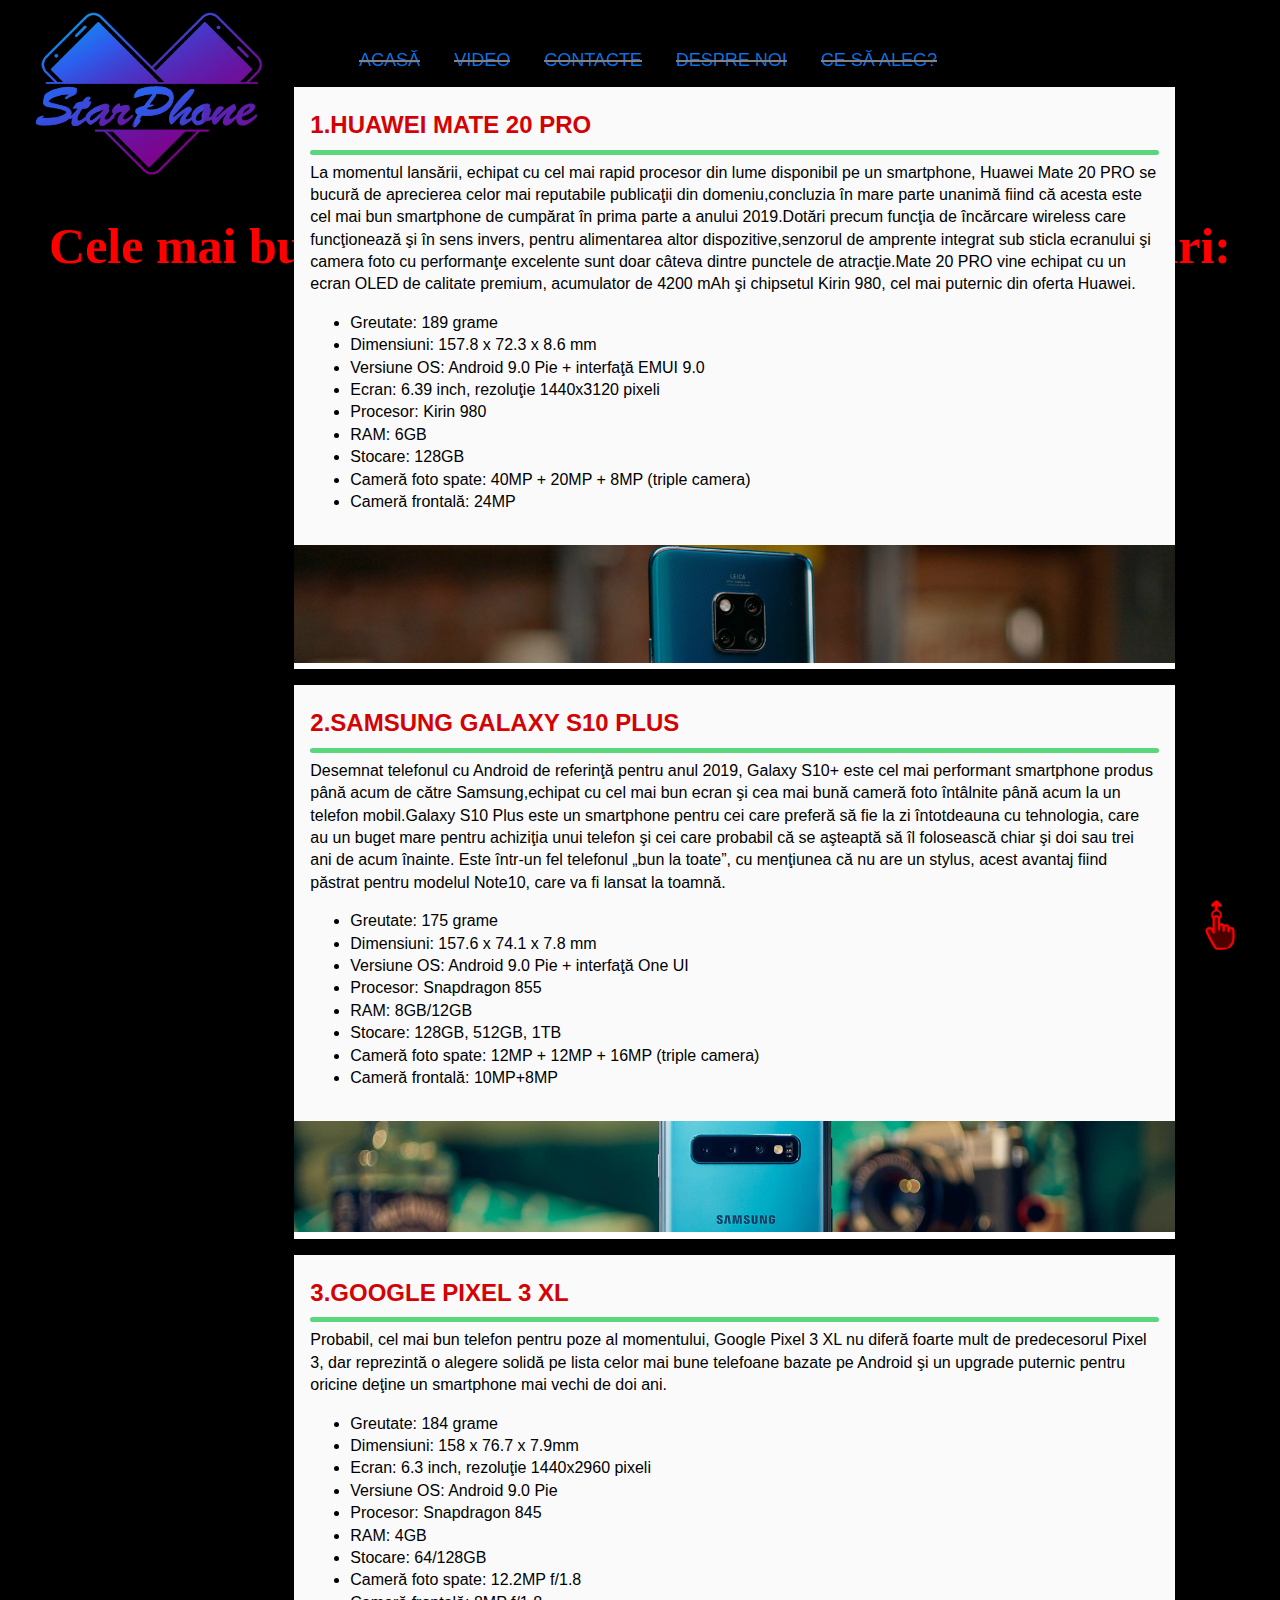
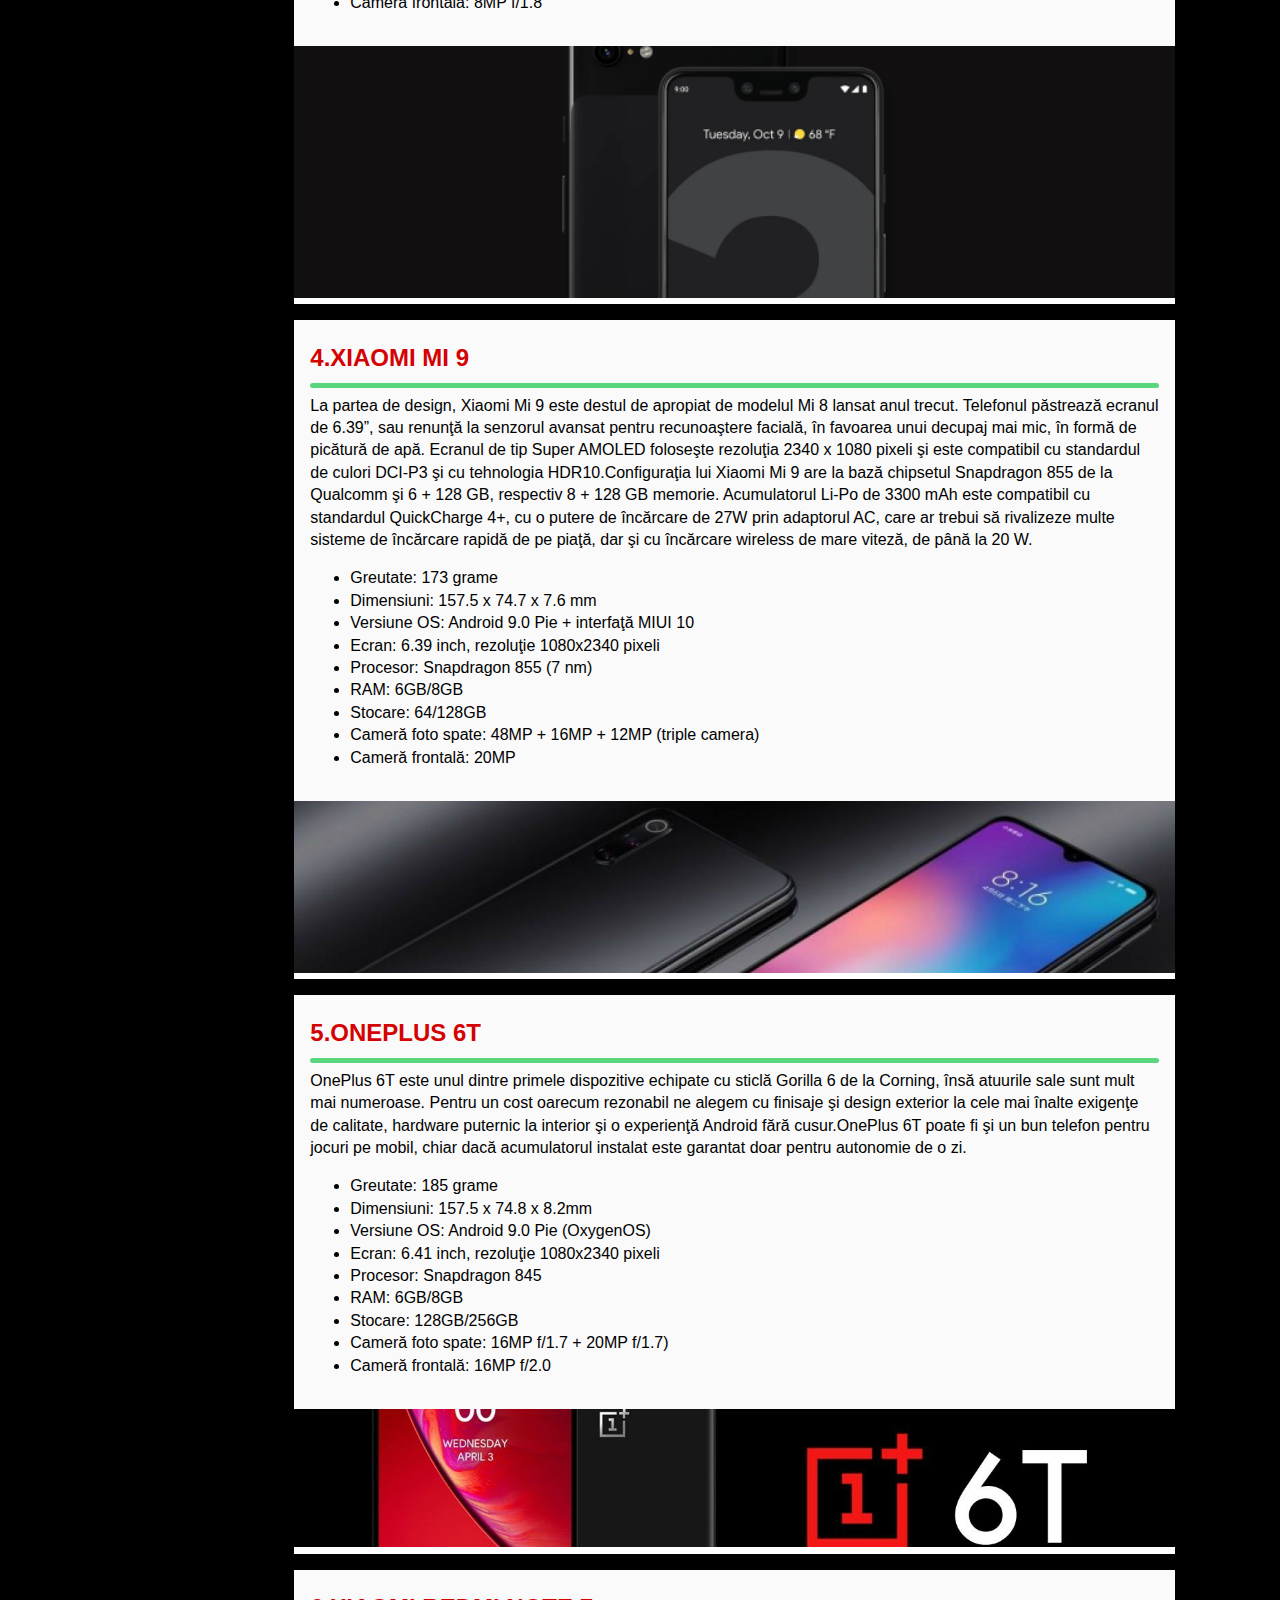
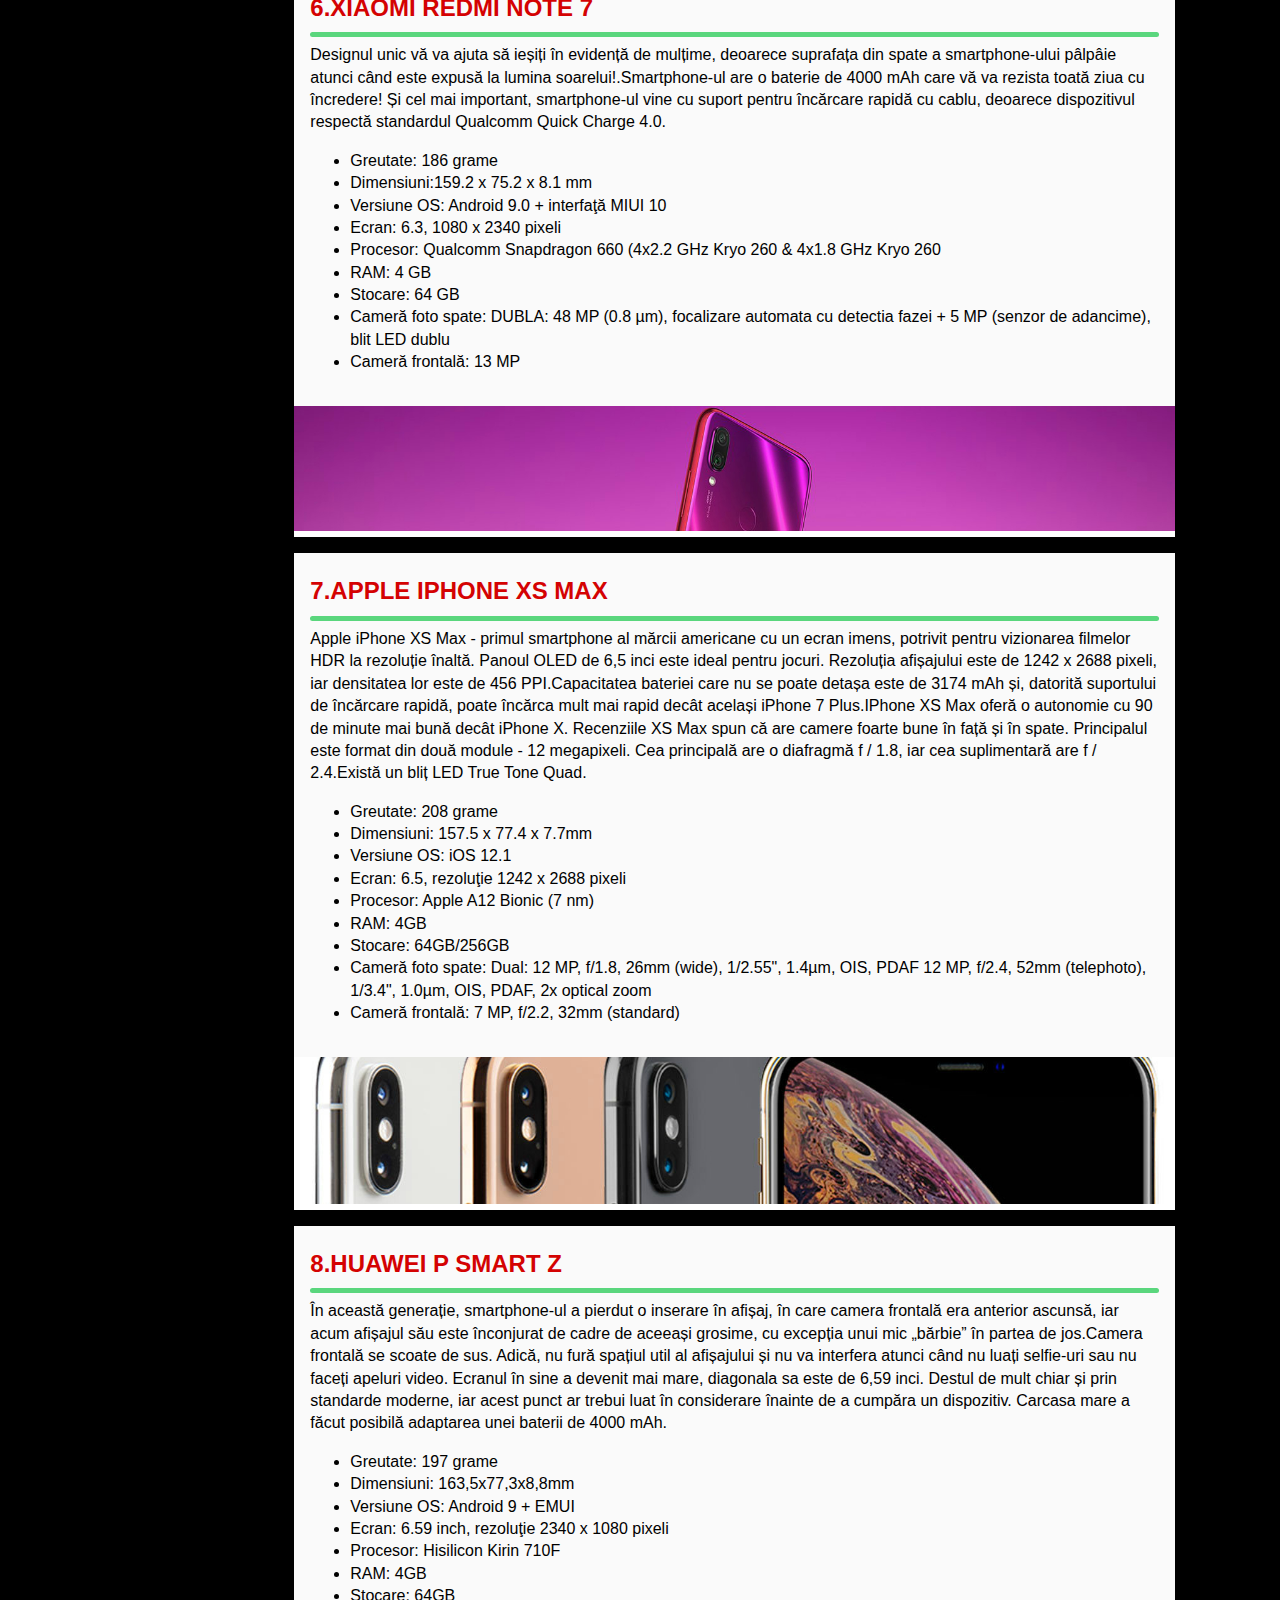
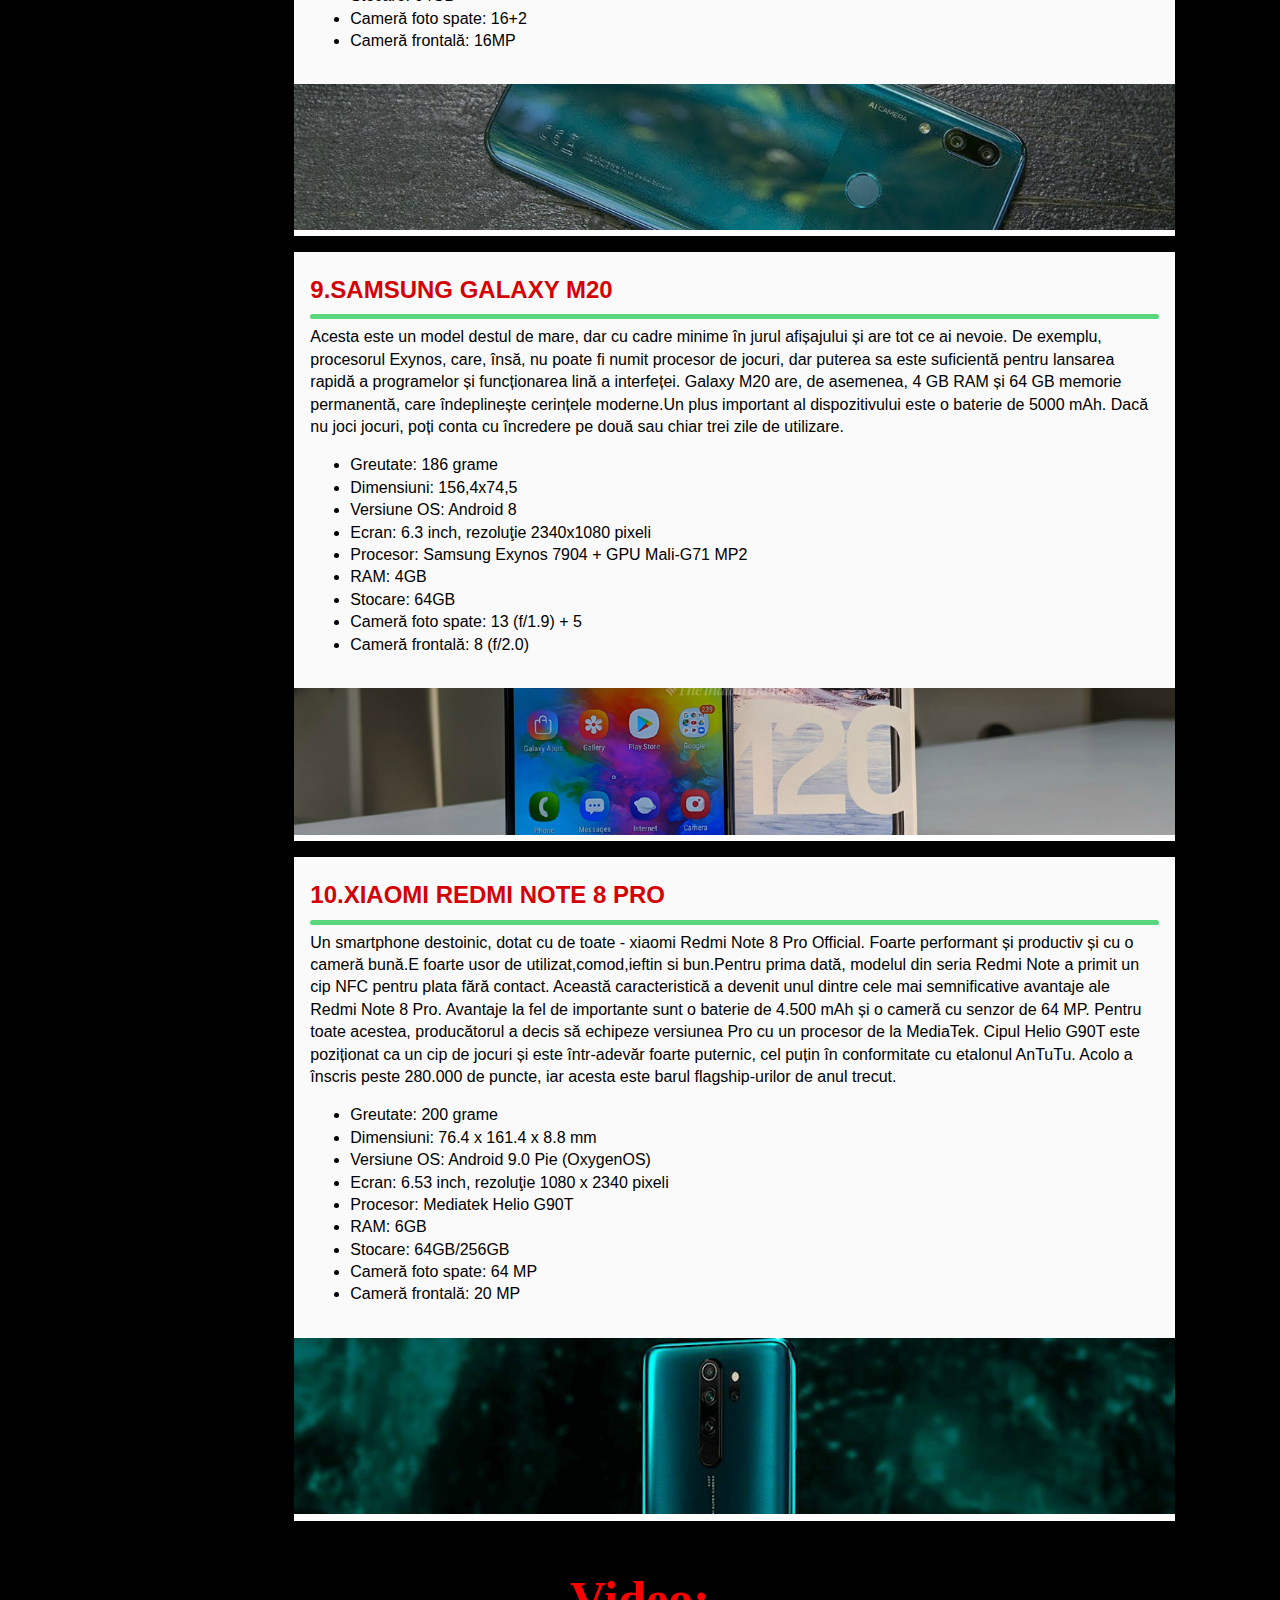
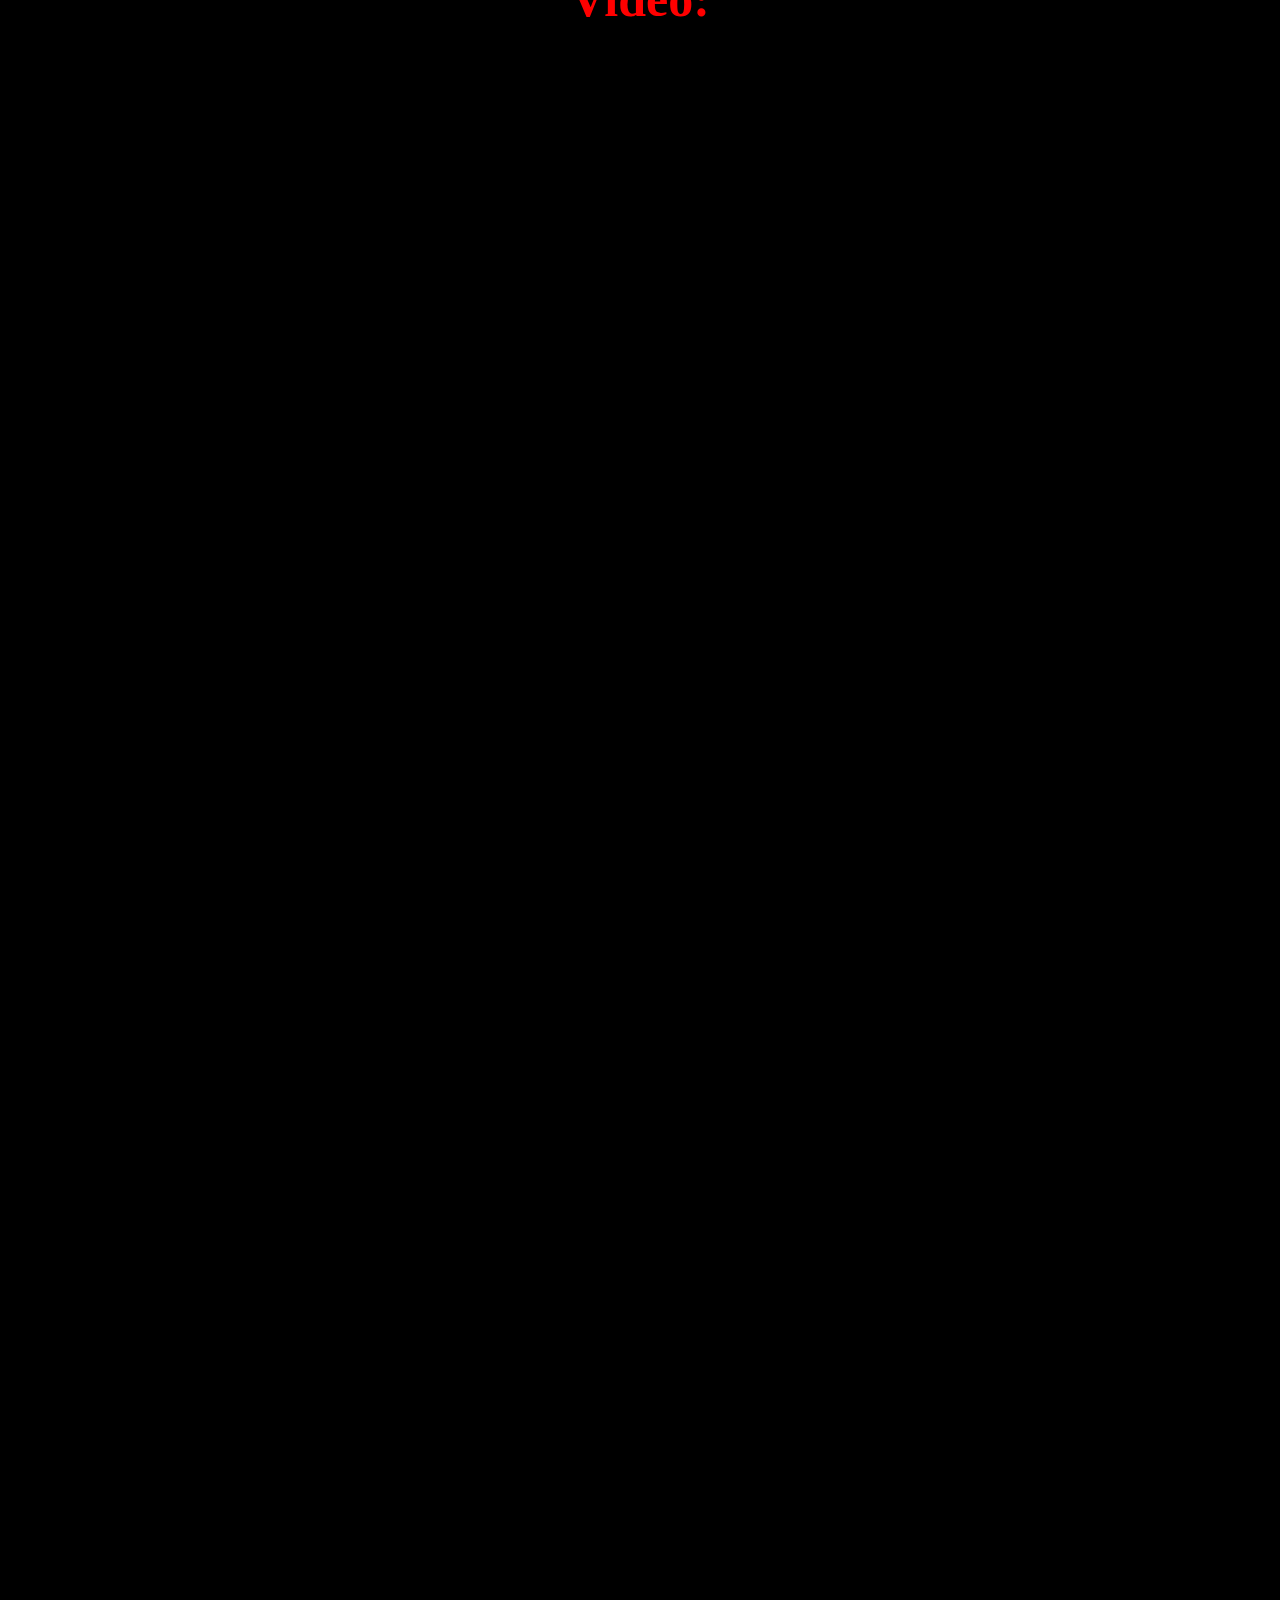
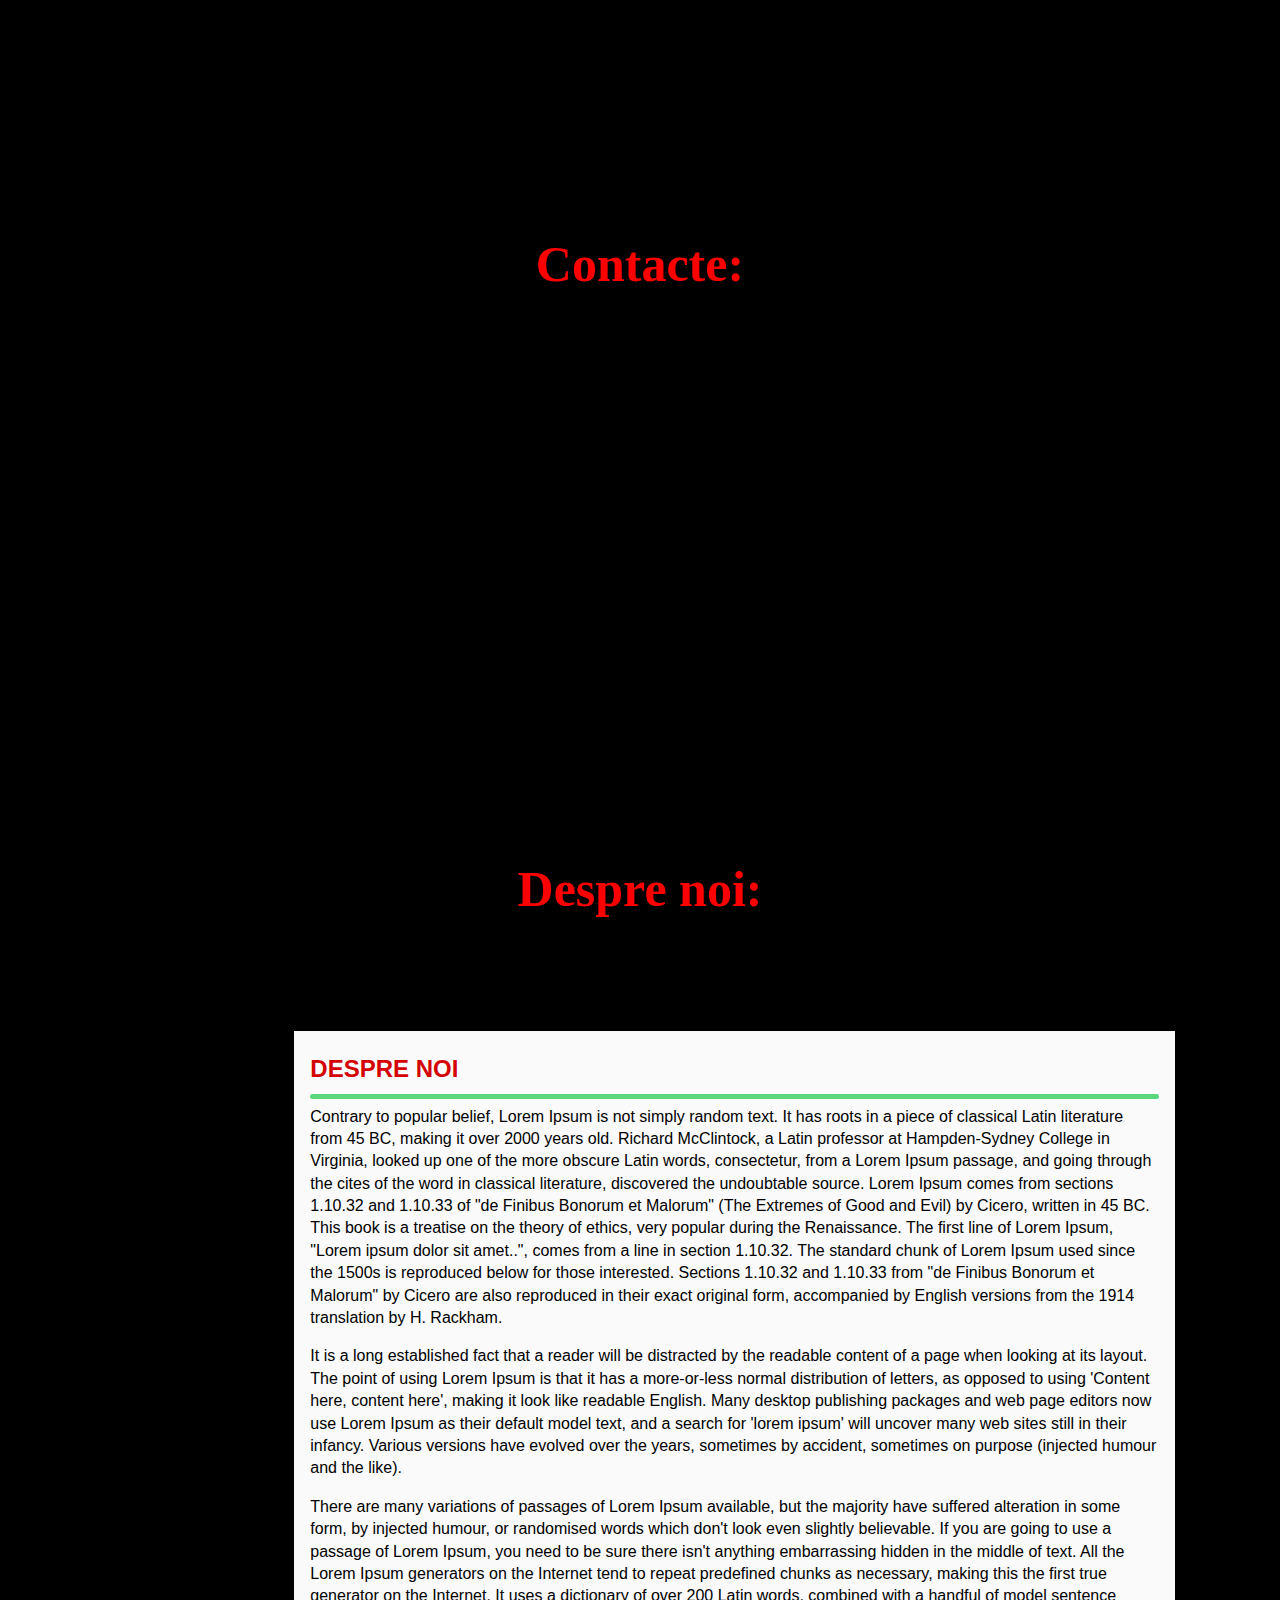
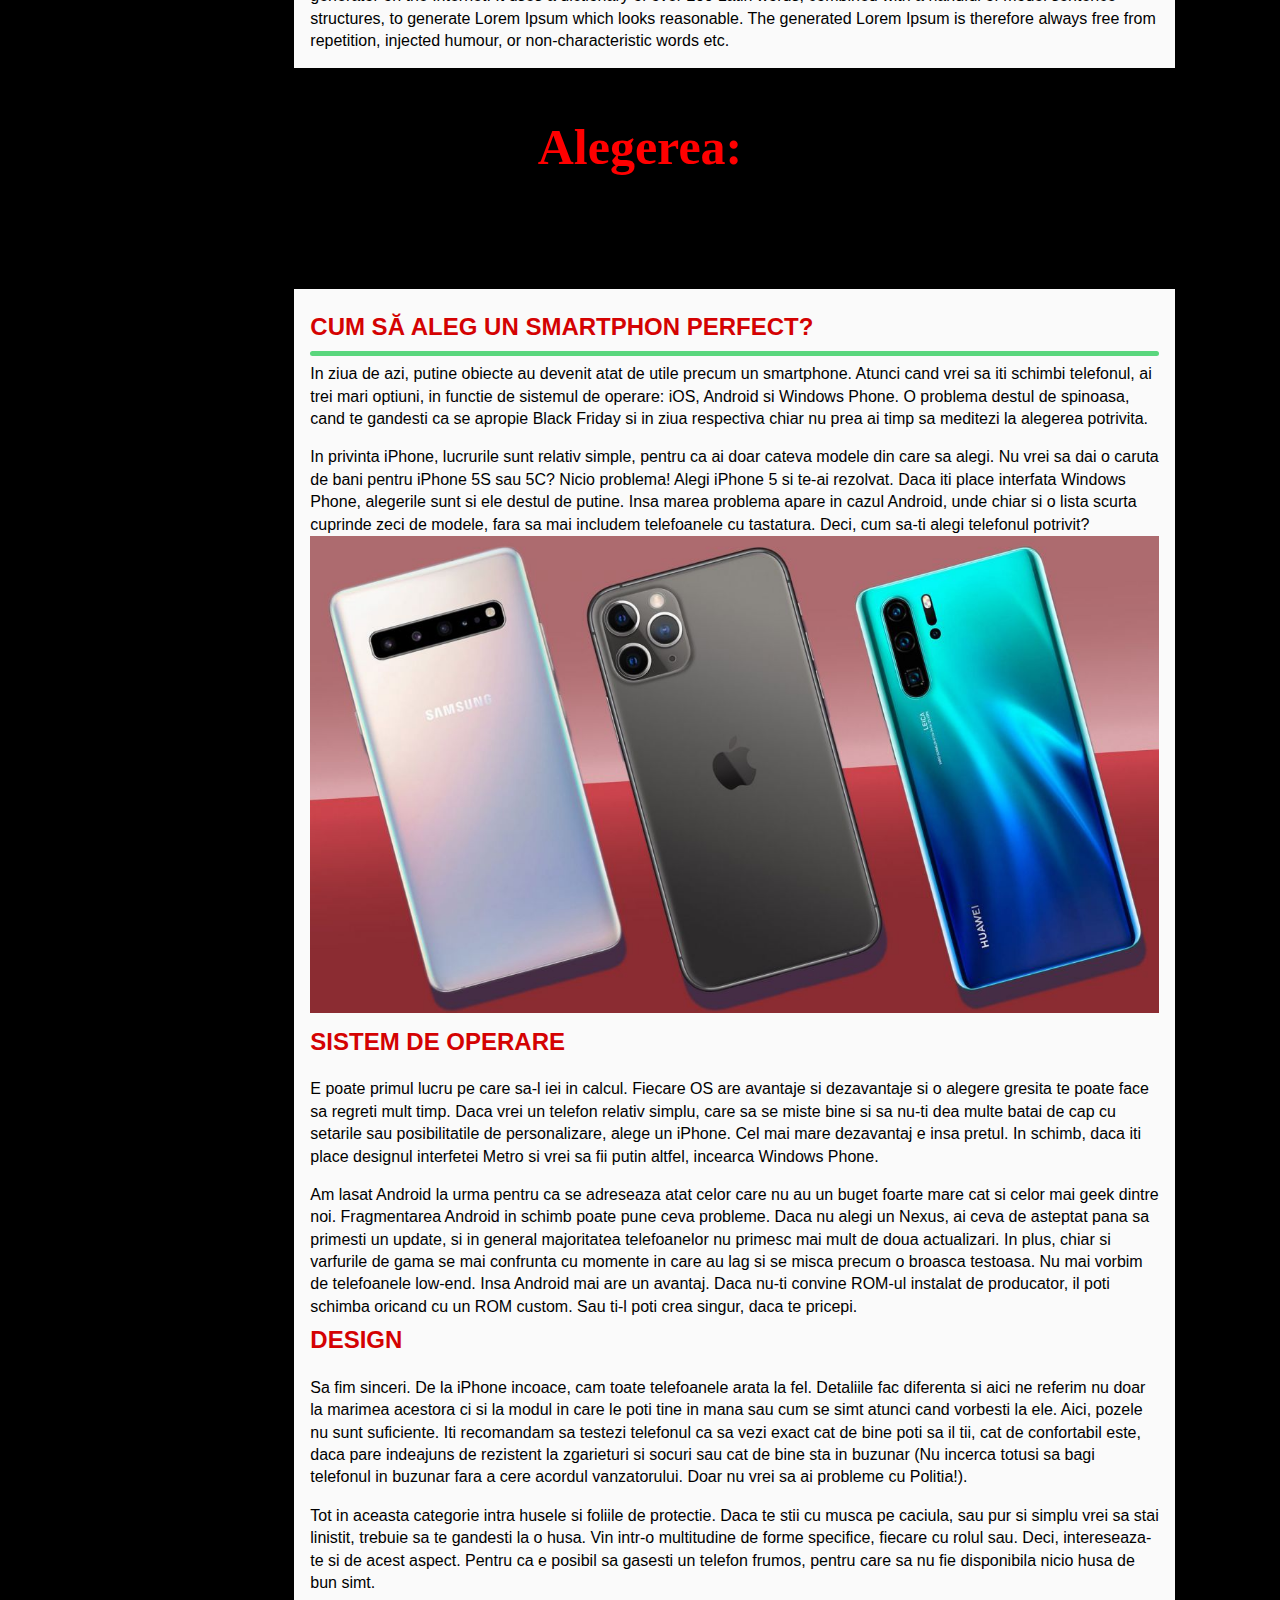
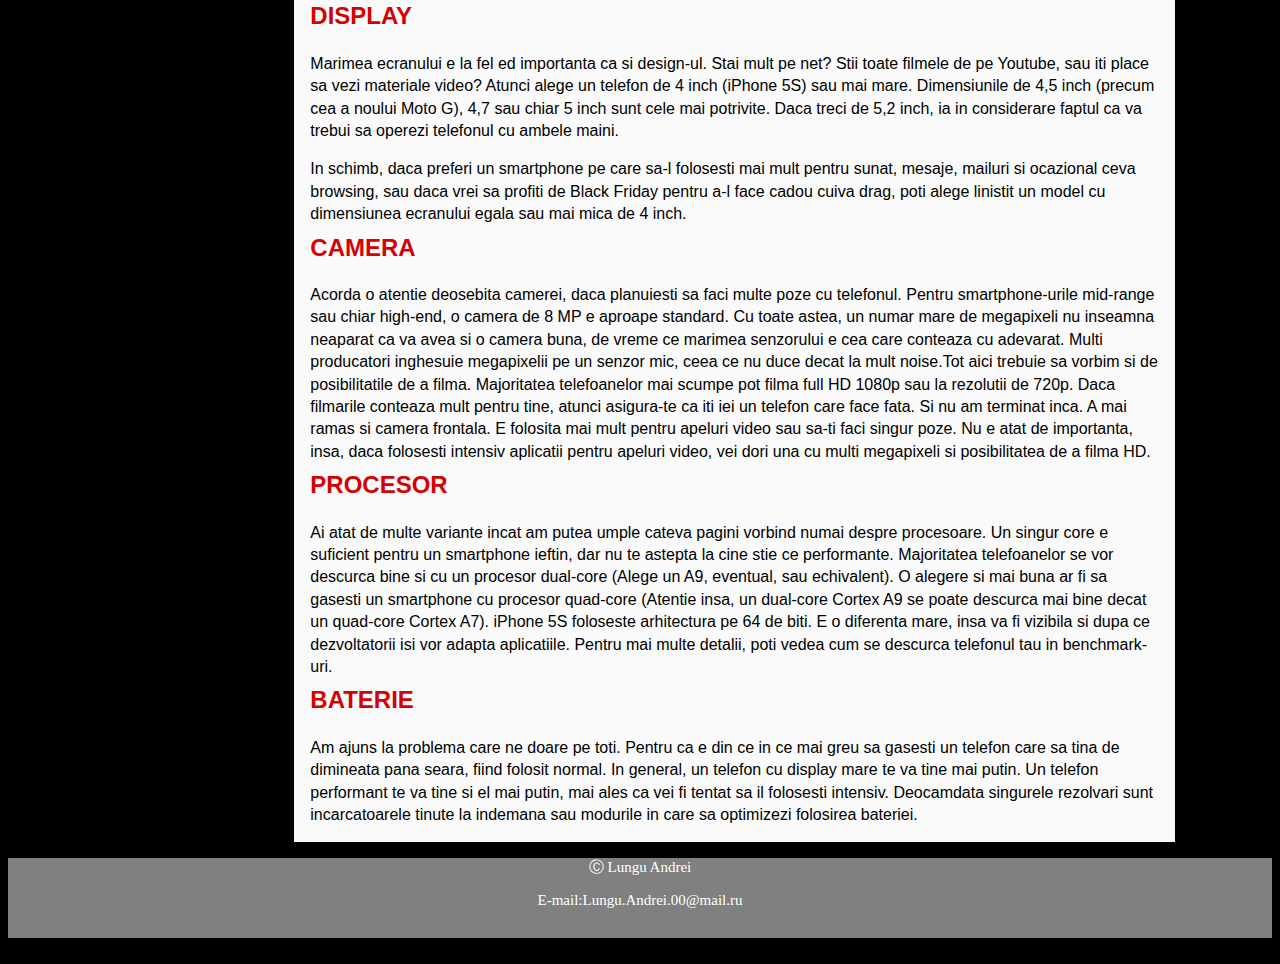
==== WEB Phone (Landing)/Acasă.html @ eebf7857 "Landing" ====
<!doctype html>
<html lang="ro">

<head>
    <meta charset="utf-8">
    <title> StarPhone </title>
    <link rel="shortcut icon" type="IMG/jpg" href="IMG/icon.jpg">
    <link rel="stylesheet" href="Css/main.css">
    <link rel="stylesheet" href="Css/media.css">
    <link rel="stylesheet" href="Css/menu.css">
</head>

<body>

    <div class="btn_up"></div>

    <nav class="menu">
        <ul>
            <li><a href="#Acasă">Acasă</a></li>
            <li><a href="#Video">Video</a></li>
            <li><a href="#Contact">Contacte</a></li>
            <li><a href="#Despre noi">Despre noi</a></li>
            <li><a href="#Alegerea">Ce să aleg?</a></li>
        </ul>
      </nav>

    <header>
        <img src="IMG/logo.png">
        <h1>Cele mai bune telefoane în 2k20 - Top 10 Recomandari:</h1>
    </header>

    <aside>
        <div id='gcw_mainFlPKnCG4I' class='gcw_mainFlPKnCG4I'></div>
    </aside>

    <section id="Acasă">

        <div class="blog-card">
            <div class="meta">
                <img class="photo" src="IMG/p20.jpg">
            </div>

            <div class="description">
                <h2>1.Huawei Mate 20 PRO</h2>
                <p>La momentul lansării, echipat cu cel mai rapid procesor din lume disponibil pe un smartphone, Huawei Mate 20 PRO se bucură de aprecierea celor mai reputabile publicaţii din domeniu,concluzia în mare parte unanimă fiind că acesta este cel mai bun smartphone de cumpărat în prima parte a anului 2019.Dotări precum funcţia de încărcare wireless care funcţionează şi în sens invers, pentru alimentarea altor dispozitive,senzorul de amprente integrat sub sticla ecranului şi camera foto cu performanţe excelente sunt doar câteva dintre punctele de atracţie.Mate 20 PRO vine echipat cu un ecran OLED de calitate premium, acumulator de 4200 mAh şi chipsetul Kirin 980, cel mai puternic din oferta Huawei.</p>
                <ul>
                    <li>Greutate: 189 grame</li>
                    <li>Dimensiuni: 157.8 x 72.3 x 8.6 mm</li>
                    <li>Versiune OS: Android 9.0 Pie + interfaţă EMUI 9.0</li>
                    <li>Ecran: 6.39 inch, rezoluţie 1440x3120 pixeli</li>
                    <li>Procesor: Kirin 980 </li>
                    <li>RAM: 6GB</li>
                    <li>Stocare: 128GB</li>
                    <li>Cameră foto spate: 40MP + 20MP + 8MP (triple camera)</li>
                    <li>Cameră frontală: 24MP</li>
                </ul>
            </div>
        </div>

        <div class="blog-card">
            <div class="meta">
                <img class="photo" src="IMG/s10+.jpg">
            </div>
            <div class="description">
                <h2>2.Samsung Galaxy S10 Plus</h2>
                <p>Desemnat telefonul cu Android de referinţă pentru anul 2019, Galaxy S10+ este cel mai performant smartphone produs până acum de către Samsung,echipat cu cel mai bun ecran şi cea mai bună cameră foto întâlnite până acum la un telefon mobil.Galaxy S10 Plus este un smartphone pentru cei care preferă să fie la zi întotdeauna cu tehnologia, care au un buget mare pentru achiziţia unui telefon şi cei care probabil că se aşteaptă să îl folosească chiar şi doi sau trei ani de acum înainte. Este într-un fel telefonul „bun la toate”, cu menţiunea că nu are un stylus, acest avantaj fiind păstrat pentru modelul Note10, care va fi lansat la toamnă.</p>
                <ul>
                    <li>Greutate: 175 grame</li>
                    <li>Dimensiuni: 157.6 x 74.1 x 7.8 mm</li>
                    <li>Versiune OS: Android 9.0 Pie + interfaţă One UI</li>
                    <li>Procesor: Snapdragon 855</li>
                    <li>RAM: 8GB/12GB </li>
                    <li>Stocare: 128GB, 512GB, 1TB</li>
                    <li>Cameră foto spate: 12MP + 12MP + 16MP (triple camera)</li>
                    <li>Cameră frontală: 10MP+8MP </li>
                </ul>
            </div>
        </div>
        <div class="blog-card">
            <div class="meta">
                <img class="photo" src="IMG/3xl.jpg">
            </div>
            <div class="description">
                <h2>3.GOOGLE PIXEL 3 XL</h2>
                <p>Probabil, cel mai bun telefon pentru poze al momentului, Google Pixel 3 XL nu diferă foarte mult de predecesorul Pixel 3, dar reprezintă o alegere solidă pe lista celor mai bune telefoane bazate pe Android şi un upgrade puternic pentru oricine deţine un smartphone mai vechi de doi ani.</p>
                <ul>
                    <li>Greutate: 184 grame</li>
                    <li>Dimensiuni: 158 x 76.7 x 7.9mm</li>
                    <li>Ecran: 6.3 inch, rezoluţie 1440x2960 pixeli</li>
                    <li>Versiune OS: Android 9.0 Pie</li>
                    <li>Procesor: Snapdragon 845</li>
                    <li>RAM: 4GB</li>
                    <li>Stocare: 64/128GB</li>
                    <li>Cameră foto spate: 12.2MP f/1.8</li>
                    <li>Cameră frontală: 8MP f/1.8</li>
                </ul>
            </div>
        </div>
        <div class="blog-card">
            <div class="meta">
                <img class="photo" src="IMG/mi 9.jpg">
            </div>
            <div class="description">
                <h2>4.Xiaomi Mi 9</h2>
                <p>La partea de design, Xiaomi Mi 9 este destul de apropiat de modelul Mi 8 lansat anul trecut. Telefonul păstrează ecranul de 6.39”, sau renunţă la senzorul avansat pentru recunoaştere facială, în favoarea unui decupaj mai mic, în formă de picătură de apă. Ecranul de tip Super AMOLED foloseşte rezoluţia 2340 x 1080 pixeli şi este compatibil cu standardul de culori DCI-P3 şi cu tehnologia HDR10.Configuraţia lui Xiaomi Mi 9 are la bază chipsetul Snapdragon 855 de la Qualcomm şi 6 + 128 GB, respectiv 8 + 128 GB memorie. Acumulatorul Li-Po de 3300 mAh este compatibil cu standardul QuickCharge 4+, cu o putere de încărcare de 27W prin adaptorul AC, care ar trebui să rivalizeze multe sisteme de încărcare rapidă de pe piaţă, dar şi cu încărcare wireless de mare viteză, de până la 20 W.</p>
                <ul>
                    <li>Greutate: 173 grame</li>
                    <li>Dimensiuni: 157.5 x 74.7 x 7.6 mm</li>
                    <li>Versiune OS: Android 9.0 Pie + interfaţă MIUI 10</li>
                    <li>Ecran: 6.39 inch, rezoluţie 1080x2340 pixeli</li>
                    <li>Procesor: Snapdragon 855 (7 nm)</li>
                    <li>RAM: 6GB/8GB</li>
                    <li>Stocare: 64/128GB</li>
                    <li>Cameră foto spate: 48MP + 16MP + 12MP (triple camera)</li>
                    <li>Cameră frontală: 20MP</li>
                </ul>
            </div>
        </div>
        <div class="blog-card">
            <div class="meta">
                <img class="photo" src="IMG/6T.jpg">
            </div>
            <div class="description">
                <h2>5.OnePlus 6T</h2>
                <p>OnePlus 6T este unul dintre primele dispozitive echipate cu sticlă Gorilla 6 de la Corning, însă atuurile sale sunt mult mai numeroase. Pentru un cost oarecum rezonabil ne alegem cu finisaje şi design exterior la cele mai înalte exigenţe de calitate, hardware puternic la interior şi o experienţă Android fără cusur.OnePlus 6T poate fi şi un bun telefon pentru jocuri pe mobil, chiar dacă acumulatorul instalat este garantat doar pentru autonomie de o zi.</p>
                <ul>
                    <li>Greutate: 185 grame</li>
                    <li>Dimensiuni: 157.5 x 74.8 x 8.2mm</li>
                    <li>Versiune OS: Android 9.0 Pie (OxygenOS)</li>
                    <li>Ecran: 6.41 inch, rezoluţie 1080x2340 pixeli</li>
                    <li>Procesor: Snapdragon 845</li>
                    <li>RAM: 6GB/8GB</li>
                    <li>Stocare: 128GB/256GB</li>
                    <li>Cameră foto spate: 16MP f/1.7 + 20MP f/1.7)</li>
                    <li>Cameră frontală: 16MP f/2.0</li>
                </ul>
            </div>
        </div>
        <div class="blog-card">
            <div class="meta">
                <img class="photo" src="IMG/note 7.jpg">
            </div>
            <div class="description">
                <h2>6.Xiaomi Redmi Note 7</h2>
                <p>Designul unic vă va ajuta să ieșiți în evidență de mulțime, deoarece suprafața din spate a smartphone-ului pâlpâie atunci când este expusă la lumina soarelui!.Smartphone-ul are o baterie de 4000 mAh care vă va rezista toată ziua cu încredere! Și cel mai important, smartphone-ul vine cu suport pentru încărcare rapidă cu cablu, deoarece dispozitivul respectă standardul Qualcomm Quick Charge 4.0.</p>
                <ul>
                    <li>Greutate: 186 grame</li>
                    <li>Dimensiuni:159.2 x 75.2 x 8.1 mm</li>
                    <li>Versiune OS: Android 9.0 + interfaţă MIUI 10</li>
                    <li>Ecran: 6.3, 1080 x 2340 pixeli</li>
                    <li>Procesor: Qualcomm Snapdragon 660 (4x2.2 GHz Kryo 260 & 4x1.8 GHz Kryo 260</li>
                    <li>RAM: 4 GB</li>
                    <li>Stocare: 64 GB</li>
                    <li>Cameră foto spate: DUBLA: 48 MP (0.8 µm), focalizare automata cu detectia fazei + 5 MP (senzor de adancime), blit LED dublu</li>
                    <li>Cameră frontală: 13 MP</li>
                </ul>
            </div>
        </div>
        <div class="blog-card">
            <div class="meta">
                <img class="photo" src="IMG/XS Max.jpg">
            </div>
            <div class="description">
                <h2>7.Apple iPhone Xs Max</h2>
                <p>Apple iPhone XS Max - primul smartphone al mărcii americane cu un ecran imens, potrivit pentru vizionarea filmelor HDR la rezoluție înaltă. Panoul OLED de 6,5 inci este ideal pentru jocuri. Rezoluția afișajului este de 1242 x 2688 pixeli, iar densitatea lor este de 456 PPI.Capacitatea bateriei care nu se poate detașa este de 3174 mAh și, datorită suportului de încărcare rapidă, poate încărca mult mai rapid decât același iPhone 7 Plus.IPhone XS Max oferă o autonomie cu 90 de minute mai bună decât iPhone X. Recenziile XS Max spun că are camere foarte bune în față și în spate. Principalul este format din două module - 12 megapixeli. Cea principală are o diafragmă f / 1.8, iar cea suplimentară are f / 2.4.Există un bliț LED True Tone Quad.</p>
                <ul>
                    <li>Greutate: 208 grame</li>
                    <li>Dimensiuni: 157.5 x 77.4 x 7.7mm</li>
                    <li>Versiune OS: iOS 12.1</li>
                    <li>Ecran: 6.5, rezoluţie 1242 x 2688 pixeli</li>
                    <li>Procesor: Apple A12 Bionic (7 nm)</li>
                    <li>RAM: 4GB</li>
                    <li>Stocare: 64GB/256GB</li>
                    <li>Cameră foto spate: Dual: 12 MP, f/1.8, 26mm (wide), 1/2.55", 1.4µm, OIS, PDAF 12 MP, f/2.4, 52mm (telephoto), 1/3.4", 1.0µm, OIS, PDAF, 2x optical zoom</li>
                    <li>Cameră frontală: 7 MP, f/2.2, 32mm (standard)</li>
                </ul>
            </div>
        </div>
        <div class="blog-card">
            <div class="meta">
                <img class="photo" src="IMG/smart Z.jpg">
            </div>
            <div class="description">
                <h2>8.HUAWEI P smart Z</h2>
                <p>În această generație, smartphone-ul a pierdut o inserare în afișaj, în care camera frontală era anterior ascunsă, iar acum afișajul său este înconjurat de cadre de aceeași grosime, cu excepția unui mic „bărbie” în partea de jos.Camera frontală se scoate de sus. Adică, nu fură spațiul util al afișajului și nu va interfera atunci când nu luați selfie-uri sau nu faceți apeluri video. Ecranul în sine a devenit mai mare, diagonala sa este de 6,59 inci. Destul de mult chiar și prin standarde moderne, iar acest punct ar trebui luat în considerare înainte de a cumpăra un dispozitiv. Carcasa mare a făcut posibilă adaptarea unei baterii de 4000 mAh.</p>
                <ul>
                    <li>Greutate: 197 grame</li>
                    <li>Dimensiuni: 163,5x77,3x8,8mm</li>
                    <li>Versiune OS: Android 9 + EMUI</li>
                    <li>Ecran: 6.59 inch, rezoluţie 2340 x 1080 pixeli</li>
                    <li>Procesor: Hisilicon Kirin 710F</li>
                    <li>RAM: 4GB</li>
                    <li>Stocare: 64GB</li>
                    <li>Cameră foto spate: 16+2 </li>
                    <li>Cameră frontală: 16MP </li>
                </ul>
            </div>
        </div>
        <div class="blog-card">
            <div class="meta">
                <img class="photo" src="IMG/M20.jpg">
            </div>
            <div class="description">
                <h2>9.Samsung Galaxy M20</h2>
                <p>Acesta este un model destul de mare, dar cu cadre minime în jurul afișajului și are tot ce ai nevoie. De exemplu, procesorul Exynos, care, însă, nu poate fi numit procesor de jocuri, dar puterea sa este suficientă pentru lansarea rapidă a programelor și funcționarea lină a interfeței. Galaxy M20 are, de asemenea, 4 GB RAM și 64 GB memorie permanentă, care îndeplinește cerințele moderne.Un plus important al dispozitivului este o baterie de 5000 mAh. Dacă nu joci jocuri, poți conta cu încredere pe două sau chiar trei zile de utilizare.</p>
                <ul>
                    <li>Greutate: 186 grame</li>
                    <li>Dimensiuni: 156,4х74,5</li>
                    <li>Versiune OS: Android 8</li>
                    <li>Ecran: 6.3 inch, rezoluţie 2340x1080 pixeli</li>
                    <li>Procesor: Samsung Exynos 7904 + GPU Mali-G71 MP2</li>
                    <li>RAM: 4GB</li>
                    <li>Stocare: 64GB</li>
                    <li>Cameră foto spate: 13 (f/1.9) + 5</li>
                    <li>Cameră frontală: 8 (f/2.0)</li>
                </ul>
            </div>
        </div>
        <div class="blog-card">
            <div class="meta">
                <img class="photo" src="IMG/8 pro.jpg">
            </div>
            <div class="description">
                <h2>10.Xiaomi Redmi Note 8 Pro</h2>
                <p>Un smartphone destoinic, dotat cu de toate - xiaomi Redmi Note 8 Pro Official. Foarte performant și productiv și cu o cameră bună.E foarte usor de utilizat,comod,ieftin si bun.Pentru prima dată, modelul din seria Redmi Note a primit un cip NFC pentru plata fără contact. Această caracteristică a devenit unul dintre cele mai semnificative avantaje ale Redmi Note 8 Pro. Avantaje la fel de importante sunt o baterie de 4.500 mAh și o cameră cu senzor de 64 MP. Pentru toate acestea, producătorul a decis să echipeze versiunea Pro cu un procesor de la MediaTek. Cipul Helio G90T este poziționat ca un cip de jocuri și este într-adevăr foarte puternic, cel puțin în conformitate cu etalonul AnTuTu. Acolo a înscris peste 280.000 de puncte, iar acesta este barul flagship-urilor de anul trecut.</p>
                <ul>
                    <li>Greutate: 200 grame</li>
                    <li>Dimensiuni: 76.4 x 161.4 x 8.8 mm</li>
                    <li>Versiune OS: Android 9.0 Pie (OxygenOS)</li>
                    <li>Ecran: 6.53 inch, rezoluţie 1080 x 2340 pixeli</li>
                    <li>Procesor: Mediatek Helio G90T</li>
                    <li>RAM: 6GB</li>
                    <li>Stocare: 64GB/256GB</li>
                    <li>Cameră foto spate: 64 MP</li>
                    <li>Cameră frontală: 20 MP </li>
                </ul>
            </div>
        </div>
    </section>
    <header>
        <h1>Video:</h1>
    </header>
    <section class="video" id="Video">
        <ul class="video-gallery">
            <li>
                <iframe width="100%" height="315" src="https://www.youtube.com/embed/7SB5eKrwXnU" frameborder="0" allow="accelerometer; autoplay; encrypted-media; gyroscope; picture-in-picture" allowfullscreen></iframe>
            </li>

            <li>
                <iframe width="100%" height="315" src="https://www.youtube.com/embed/SUwRF8uzCXI" frameborder="0" allow="accelerometer; autoplay; encrypted-media; gyroscope; picture-in-picture" allowfullscreen></iframe>
            </li>

            <li>
                <iframe width="100%" height="315" src="https://www.youtube.com/embed/KvM8KWnvk5s" frameborder="0" allow="accelerometer; autoplay; encrypted-media; gyroscope; picture-in-picture" allowfullscreen></iframe>
            </li>

            <li>
                <iframe width="100%" height="315" src="https://www.youtube.com/embed/bwyUSz-oz_M" frameborder="0" allow="accelerometer; autoplay; encrypted-media; gyroscope; picture-in-picture" allowfullscreen></iframe>
            </li>

            <li>
                <iframe width="100%" height="315" src="https://www.youtube.com/embed/4Mvk3IKvGrc" frameborder="0" allow="accelerometer; autoplay; encrypted-media; gyroscope; picture-in-picture" allowfullscreen></iframe>
            </li>

            <li>
                <iframe width="100%" height="315" src="https://www.youtube.com/embed/Bm6g9LySbeU" frameborder="0" allow="accelerometer; autoplay; encrypted-media; gyroscope; picture-in-picture" allowfullscreen></iframe>
            </li>

            <li>
                <iframe width="100%" height="315" src="https://www.youtube.com/embed/V9zH-q4U3s0" frameborder="0" allow="accelerometer; autoplay; encrypted-media; gyroscope; picture-in-picture" allowfullscreen></iframe>
            </li>

            <li>
                <iframe width="100%" height="315" src="https://www.youtube.com/embed/xxrY4HxeDQM" frameborder="0" allow="accelerometer; autoplay; encrypted-media; gyroscope; picture-in-picture" allowfullscreen></iframe>
            </li>

            <li>
                <iframe width="100%" height="315" src="https://www.youtube.com/embed/t-ibaItK-k8" frameborder="0" allow="accelerometer; autoplay; encrypted-media; gyroscope; picture-in-picture" allowfullscreen></iframe>
            </li>

            <li>
                <iframe width="100%" height="315" src="https://www.youtube.com/embed/AkDfh_RG0F0" frameborder="0" allow="accelerometer; autoplay; encrypted-media; gyroscope; picture-in-picture" allowfullscreen></iframe>
            </li>
    </section>

    <header>
        <h1>Contacte:</h1>
    </header>
    <section class="contacte" id="Contact">
    <iframe src="https://www.google.com/maps/embed?pb=!1m14!1m12!1m3!1d36710.46750896094!2d27.891060449999998!3d47.7612147!2m3!1f0!2f0!3f0!3m2!1i1024!2i768!4f13.1!5e1!3m2!1sru!2s!4v1577443074188!5m2!1sru!2s" width="100%" height="500px" frameborder="0" style="border:0;" allowfullscreen=""></iframe>
</section>

<header>
    <h1>Despre noi:</h1>
</header>

<section class="desprenoi" id="Despre noi">

    <div class="blog-card">
        <div class="meta">
        </div>

        <div class="description">
            <h2>Despre noi</h2>
            <p>Contrary to popular belief, Lorem Ipsum is not simply random text. It has roots in a piece of classical Latin literature from 45 BC, making it over 2000 years old. Richard McClintock, a Latin professor at Hampden-Sydney College in Virginia, looked up one of the more obscure Latin words, consectetur, from a Lorem Ipsum passage, and going through the cites of the word in classical literature, discovered the undoubtable source. Lorem Ipsum comes from sections 1.10.32 and 1.10.33 of "de Finibus Bonorum et Malorum" (The Extremes of Good and Evil) by Cicero, written in 45 BC. This book is a treatise on the theory of ethics, very popular during the Renaissance. The first line of Lorem Ipsum, "Lorem ipsum dolor sit amet..", comes from a line in section 1.10.32. The standard chunk of Lorem Ipsum used since the 1500s is reproduced below for those interested. Sections 1.10.32 and 1.10.33 from "de Finibus Bonorum et Malorum" by Cicero are also reproduced in their exact original form, accompanied by English versions from the 1914 translation by H. Rackham.
                <p>It is a long established fact that a reader will be distracted by the readable content of a page when looking at its layout. The point of using Lorem Ipsum is that it has a more-or-less normal distribution of letters, as opposed to using 'Content here, content here', making it look like readable English. Many desktop publishing packages and web page editors now use Lorem Ipsum as their default model text, and a search for 'lorem ipsum' will uncover many web sites still in their infancy. Various versions have evolved over the years, sometimes by accident, sometimes on purpose (injected humour and the like).</p>
                <p>There are many variations of passages of Lorem Ipsum available, but the majority have suffered alteration in some form, by injected humour, or randomised words which don't look even slightly believable. If you are going to use a passage of Lorem Ipsum, you need to be sure there isn't anything embarrassing hidden in the middle of text. All the Lorem Ipsum generators on the Internet tend to repeat predefined chunks as necessary, making this the first true generator on the Internet. It uses a dictionary of over 200 Latin words, combined with a handful of model sentence structures, to generate Lorem Ipsum which looks reasonable. The generated Lorem Ipsum is therefore always free from repetition, injected humour, or non-characteristic words etc.</p>
        </div>
    </div>

</section>

<header>
    <h1>Alegerea:</h1>
</header>
<section class="alegerea" id="Alegerea">

    <div class="blog-card">
        <div class="meta">
        </div>

        <div class="description">
            <h2>Cum să aleg un smartphon perfect?</h2>
            <p>In ziua de azi, putine obiecte au devenit atat de utile precum un smartphone. Atunci cand vrei sa iti schimbi telefonul, ai trei mari optiuni, in functie de sistemul de operare: iOS, Android si Windows Phone. O problema destul de spinoasa, cand te gandesti ca se apropie Black Friday si in ziua respectiva chiar nu prea ai timp sa meditezi la alegerea potrivita.</p>
            <p>In privinta iPhone, lucrurile sunt relativ simple, pentru ca ai doar cateva modele din care sa alegi. Nu vrei sa dai o caruta de bani pentru iPhone 5S sau 5C? Nicio problema! Alegi iPhone 5 si te-ai rezolvat. Daca iti place interfata Windows Phone, alegerile sunt si ele destul de putine. Insa marea problema apare in cazul Android, unde chiar si o lista scurta cuprinde zeci de modele, fara sa mai includem telefoanele cu tastatura. Deci, cum sa-ti alegi telefonul potrivit?</p>
            <img class="photo" src="IMG/bak.jpg">
            <h2>SISTEM DE OPERARE</h2>
            <p>E poate primul lucru pe care sa-l iei in calcul. Fiecare OS are avantaje si dezavantaje si o alegere gresita te poate face sa regreti mult timp. Daca vrei un telefon relativ simplu, care sa se miste bine si sa nu-ti dea multe batai de cap cu setarile sau posibilitatile de personalizare, alege un iPhone. Cel mai mare dezavantaj e insa pretul. In schimb, daca iti place designul interfetei Metro si vrei sa fii putin altfel, incearca Windows Phone.</p>
            <p>Am lasat Android la urma pentru ca se adreseaza atat celor care nu au un buget foarte mare cat si celor mai geek dintre noi. Fragmentarea Android in schimb poate pune ceva probleme. Daca nu alegi un Nexus, ai ceva de asteptat pana sa primesti un update, si in general majoritatea telefoanelor nu primesc mai mult de doua actualizari. In plus, chiar si varfurile de gama se mai confrunta cu momente in care au lag si se misca precum o broasca testoasa. Nu mai vorbim de telefoanele low-end. Insa Android mai are un avantaj. Daca nu-ti convine ROM-ul instalat de producator, il poti schimba oricand cu un ROM custom. Sau ti-l poti crea singur, daca te pricepi.</p>
            <h2>DESIGN</h2>
            <p>Sa fim sinceri. De la iPhone incoace, cam toate telefoanele arata la fel. Detaliile fac diferenta si aici ne referim nu doar la marimea acestora ci si la modul in care le poti tine in mana sau cum se simt atunci cand vorbesti la ele. Aici, pozele nu sunt suficiente. Iti recomandam sa testezi telefonul ca sa vezi exact cat de bine poti sa il tii, cat de confortabil este, daca pare indeajuns de rezistent la zgarieturi si socuri sau cat de bine sta in buzunar (Nu incerca totusi sa bagi telefonul in buzunar fara a cere acordul vanzatorului. Doar nu vrei sa ai probleme cu Politia!).</p>
            <p>Tot in aceasta categorie intra husele si foliile de protectie. Daca te stii cu musca pe caciula, sau pur si simplu vrei sa stai linistit, trebuie sa te gandesti la o husa. Vin intr-o multitudine de forme specifice, fiecare cu rolul sau. Deci, intereseaza-te si de acest aspect. Pentru ca e posibil sa gasesti un telefon frumos, pentru care sa nu fie disponibila nicio husa de bun simt.</p>
            <h2>DISPLAY</h2>
            <p>Marimea ecranului e la fel ed importanta ca si design-ul. Stai mult pe net? Stii toate filmele de pe Youtube, sau iti place sa vezi materiale video? Atunci alege un telefon de 4 inch (iPhone 5S) sau mai mare. Dimensiunile de 4,5 inch (precum cea a noului Moto G), 4,7 sau chiar 5 inch sunt cele mai potrivite. Daca treci de 5,2 inch, ia in considerare faptul ca va trebui sa operezi telefonul cu ambele maini.</p>

            <p>In schimb, daca preferi un smartphone pe care sa-l folosesti mai mult pentru sunat, mesaje, mailuri si ocazional ceva browsing, sau daca vrei sa profiti de Black Friday pentru a-l face cadou cuiva drag, poti alege linistit un model cu dimensiunea ecranului egala sau mai mica de 4 inch.</p>
            <h2>CAMERA</h2>
            <p>Acorda o atentie deosebita camerei, daca planuiesti sa faci multe poze cu telefonul. Pentru smartphone-urile mid-range sau chiar high-end, o camera de 8 MP e aproape standard. Cu toate astea, un numar mare de megapixeli nu inseamna neaparat ca va avea si o camera buna, de vreme ce marimea senzorului e cea care conteaza cu adevarat. Multi producatori inghesuie megapixelii pe un senzor mic, ceea ce nu duce decat la mult noise.Tot aici trebuie sa vorbim si de posibilitatile de a filma. Majoritatea telefoanelor mai scumpe pot filma full HD 1080p sau la rezolutii de 720p. Daca filmarile conteaza mult pentru tine, atunci asigura-te ca iti iei un telefon care face fata. Si nu am terminat inca. A mai ramas si camera frontala. E folosita mai mult pentru apeluri video sau sa-ti faci singur poze. Nu e atat de importanta, insa, daca folosesti intensiv aplicatii pentru apeluri video, vei dori una cu multi megapixeli si posibilitatea de a filma HD.</p>
            <h2>PROCESOR</h2>
            <p>Ai atat de multe variante incat am putea umple cateva pagini vorbind numai despre procesoare. Un singur core e suficient pentru un smartphone ieftin, dar nu te astepta la cine stie ce performante. Majoritatea telefoanelor se vor descurca bine si cu un procesor dual-core (Alege un A9, eventual, sau echivalent). O alegere si mai buna ar fi sa gasesti un smartphone cu procesor quad-core (Atentie insa, un dual-core Cortex A9 se poate descurca mai bine decat un quad-core Cortex A7). iPhone 5S foloseste arhitectura pe 64 de biti. E o diferenta mare, insa va fi vizibila si dupa ce dezvoltatorii isi vor adapta aplicatiile. Pentru mai multe detalii, poti vedea cum se descurca telefonul tau in benchmark-uri.</p>
            <h2>BATERIE</h2>
            <p>Am ajuns la problema care ne doare pe toti. Pentru ca e din ce in ce mai greu sa gasesti un telefon care sa tina de dimineata pana seara, fiind folosit normal. In general, un telefon cu display mare te va tine mai putin. Un telefon performant te va tine si el mai putin, mai ales ca vei fi tentat sa il folosesti intensiv. Deocamdata singurele rezolvari sunt incarcatoarele tinute la indemana sau modurile in care sa optimizezi folosirea bateriei.</p>
        </div>
    </div>

</section>

<footer>
    &#9400; Lungu Andrei
    <P>E-mail:Lungu.Andrei.00@mail.ru</P>
</footer>

<script src="https://ajax.googleapis.com/ajax/libs/jquery/3.4.1/jquery.min.js"></script>
<script type="text/javascript" src="js/main.js"></script>
<script type="text/javascript" src="js/menu.js"></script>

</body>

</html>
---- WEB Phone (Landing)/Css/main.css ----
body {
	background-color: black;
}
.btn_up{
	position: fixed;
	bottom: -50px;
	right: 35px;
	width: 50px;
	height: 50px;
	border-radius: 50%;
	background: url(../IMG/icon_up.png) no-repeat ;
	background-size: contain;
	z-index: 100;
	outline: 0 !important;
	transition: .4s;
}
.btn_up.after{
	content: '';
	width: 10px;
	height: 10px;
	border-top: 2px solid black;
	border-left: 2px solid black;
	transform: rotate(45deg);
	position: absolute;
	top: 0;
	bottom: 0;
	left: 0;
	right: 0;
	margin: auto;
}
.btn_up.active{
	bottom: 50px;
}
header h1{
	font-size:50px;
	text-align: center;
	color:red;
}
aside, section {
	display: inline-block;
	vertical-align: top;
}
aside{
	display: none;
}
section{
	margin-top: 5%;
}
*{
	box-sizing: border-box;
}
.blog-card {
	display: flex;
	margin: 1rem auto;
	background: #fff;
	line-height: 1.4;
	font-family: sans-serif;
	overflow: hidden;
	flex-direction: column-reverse;
	max-width: 82%;
}
.photo{
	width: 100%;
	height: auto;
	margin: 0px;
	padding: 0px;
	margin-right: 0px;
	margin-left: 0px;
}
.blog-card .meta {
	position: relative;
	width: 100%;
	height: auto;
}
.blog-card .description {
	padding: 1rem;
	background: rgb(250, 250, 250);
	position: relative;
}
.blog-card .description h1, .blog-card .description h2 {
	font-family: Poppins, sans-serif;
}
.blog-card .description h2 {
	text-transform: uppercase;
	color: rgb(212, 2, 2);
	margin-top: 5px;
}
.blog-card .description .read-more {
	text-align: right;
}
.blog-card .description .read-more a {
	color: #5ad67d;
	display: inline-block;
	position: relative;
}
.blog-card .description .read-more a:after {
	font-family: FontAwesome;
	vertical-align: middle;
}
.blog-card .description .read-more a:hover:after {
	margin-left: 5px;
	opacity: 1;
}
.blog-card p {
	position: relative;
	margin: 1rem 0 0;
}
.blog-card p:first-of-type:before {
	content: "";
	position: absolute;
	height: 5px;
	background: #5ad67d;
	width: 100%;
	top: -0.75rem;
	border-radius: 3px;
}
footer{
	background-color: grey;
	width: 100%;
	height: 80px;
	font-size: 15px;
	color: white;
	text-align: center;
}
.video {
	margin-top: 5%;
}
.video-gallery li {
	display: inline-block;
	padding: 5px;
	width: 45%;
}

.contacte{
	margin-top:0%;
	margin-left: 0px;
	width: 100%;
	height: 500px;
}

.desprenoi{
	margin-top: 5%;
}
.alegerea{
	margin-top: 5%;
}
---- WEB Phone (Landing)/Css/media.css ----
@media screen and (min-width: 1000px) {
	section{
		margin-top:-255px;
		margin-left:15%;
   }
	aside{
		display: inline-block;
   }
}
---- WEB Phone (Landing)/Css/menu.css ----
.menu {
  width: 100%;
  position: fixed;
  top: 50px;
  text-align: center;
  z-index: 98;
}

.menu ul{
  margin: 0;
  padding: 0;
  list-style: none;
}
.menu ul li{
  display: inline-block;
  vertical-align: middle;
}

.menu li a {
  font-family: 'Open Sans', sans-serif;
  font-weight: 400;
  text-transform: uppercase;
  text-decoration: none;
  color: rgb(5, 113, 236);
  margin: 0 15px;
  font-size: 18px;
  position: relative;
  display: inline-block;
}

.menu li a:before {
  content: '';
  position: absolute;
  width: 100%;
  height: 2px;
  background: rgb(131, 131, 131);
  top: 47%;
  animation: out 0.2s cubic-bezier(1, 0, 0.58, 0.97) 1 both;
}

.menu li:hover a:before {
  animation: in 0.2s cubic-bezier(1, 0, 0.58, 0.97) 1 both;
}

.menu li:nth-child(1) a {
  animation: show 0.2s 1.1s ease 1 both;
}

.menu li:nth-child(2) a{
  animation: show 0.2s 1.2s ease 1 both;
}

.menu li:nth-child(3) a{
  animation: show 0.2s 1.3s ease 1 both;
}

.menu li:nth-child(4) a {
  animation: show 0.2s 1.4s ease 1 both;
}

.menu li:nth-child(5) a {
  animation: show 0.2s 1.5s ease 1 both;
}

@keyframes in {
  0% {
    width: 0;
    left: 0;
    right: auto;
  }
  100% {
    left: 0;
    right: auto;
    width: 100%;
  }
}

@keyframes out {
  0% {
    width: 100%;
    left: auto;
    right: 0;
  }
  100% {
    width: 0;
    left: auto;
    right: 0;
  }
}

@keyframes show {
  0% {
    opacity: 0;
    transform: translateY(-10px);
  }
  100% {
    opacity: 1;
    transform: translateY(0);
  }
}
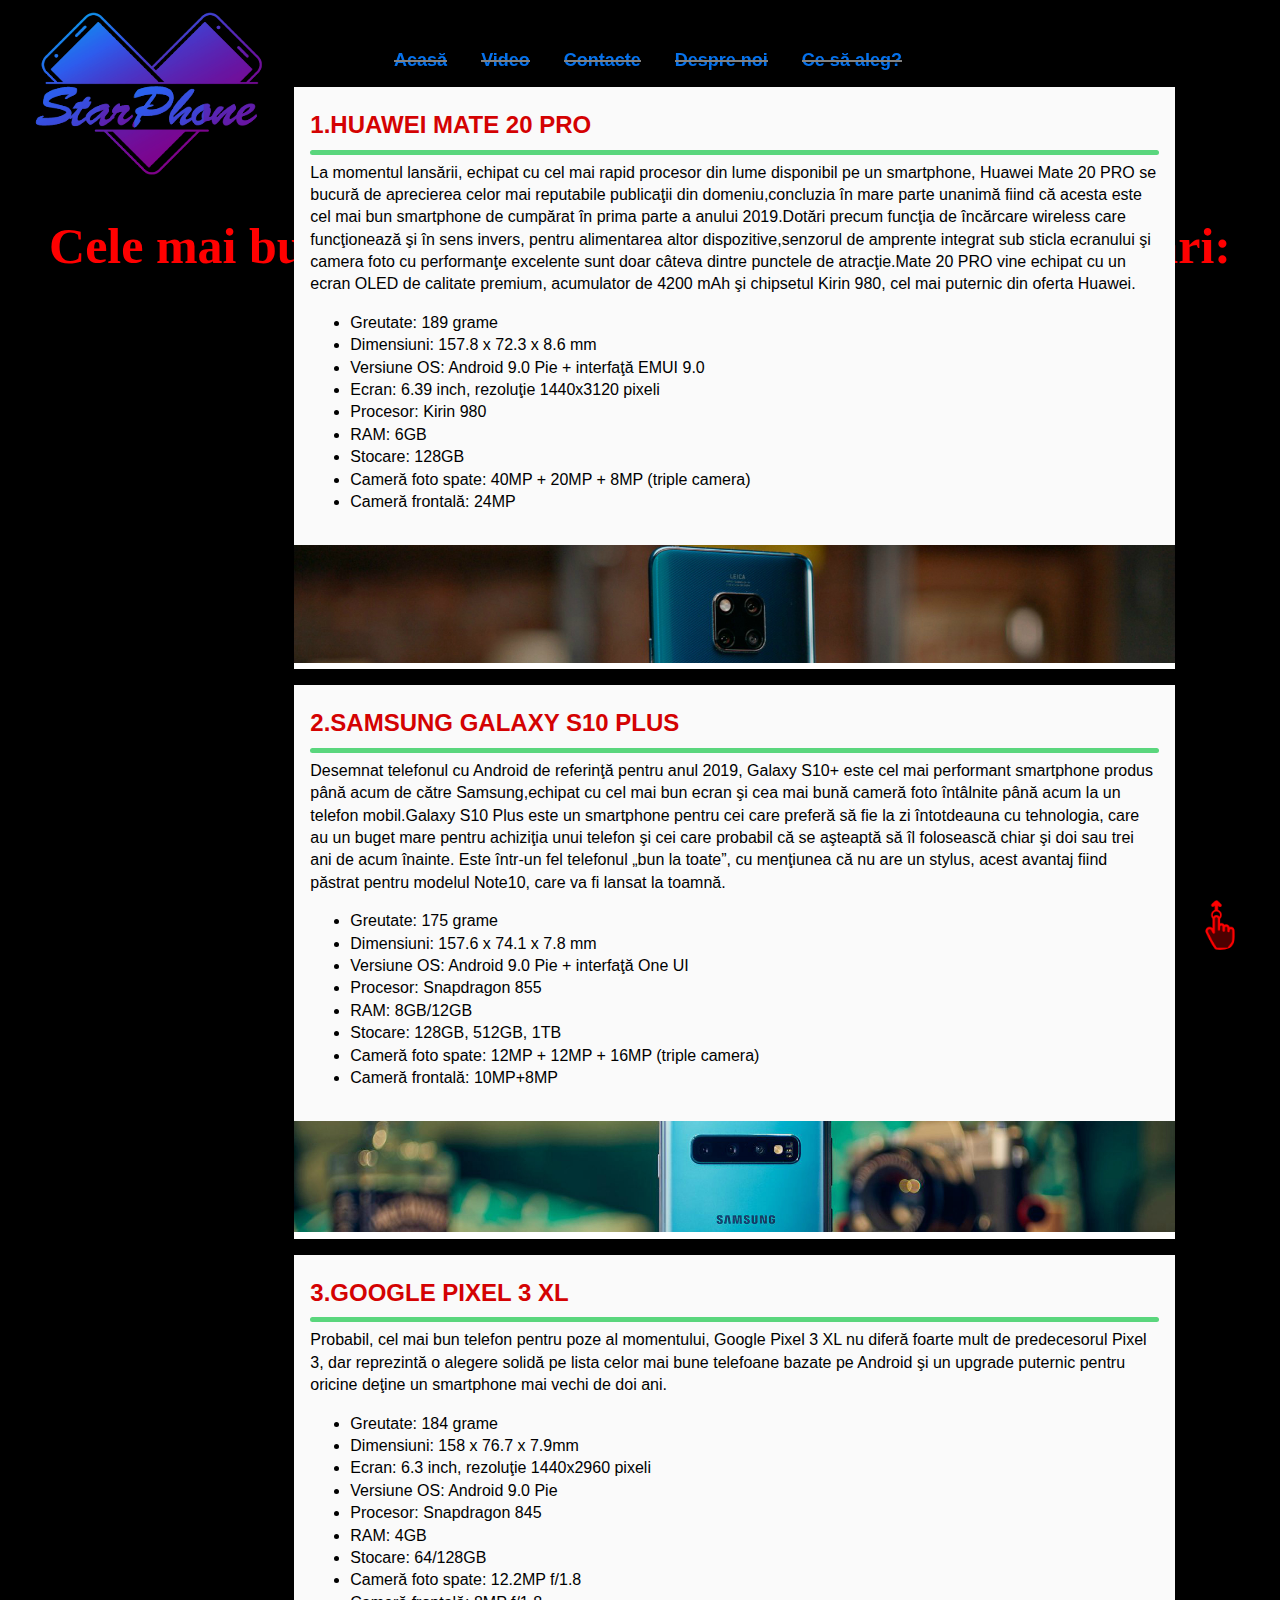
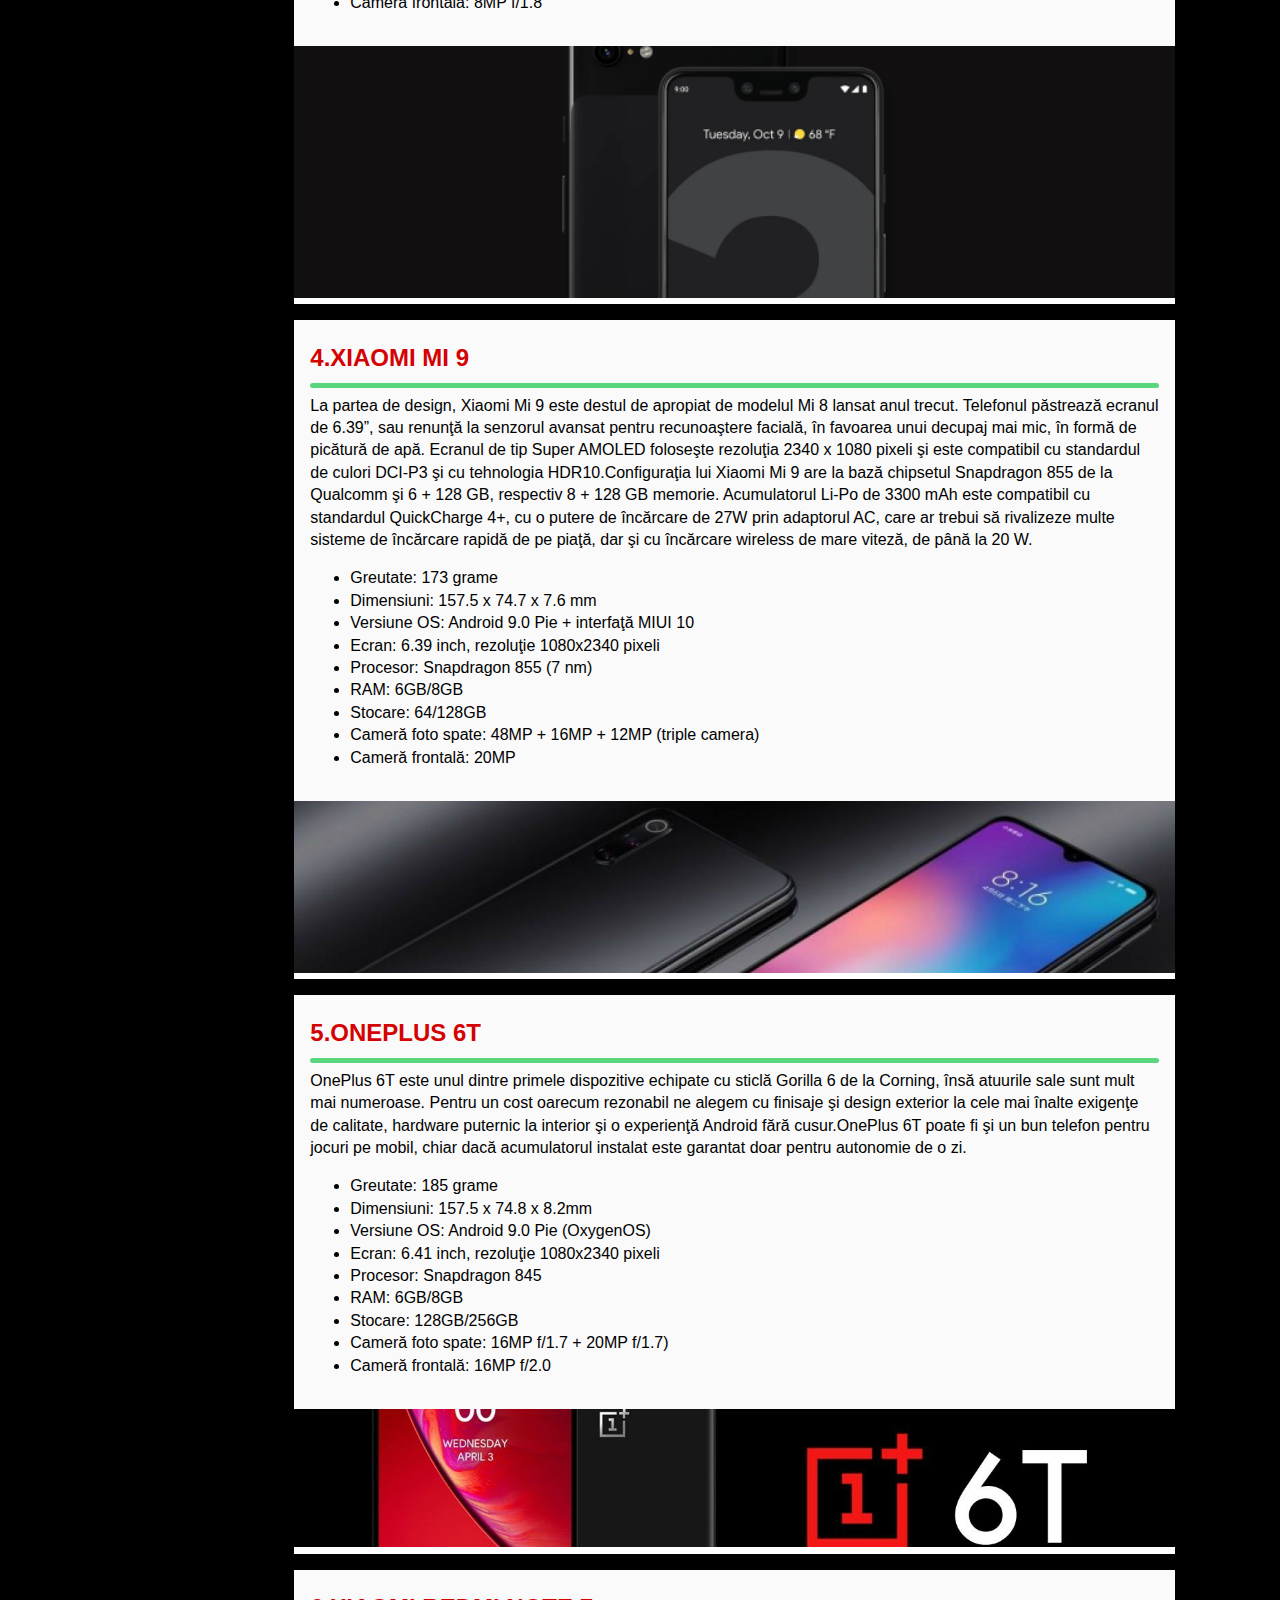
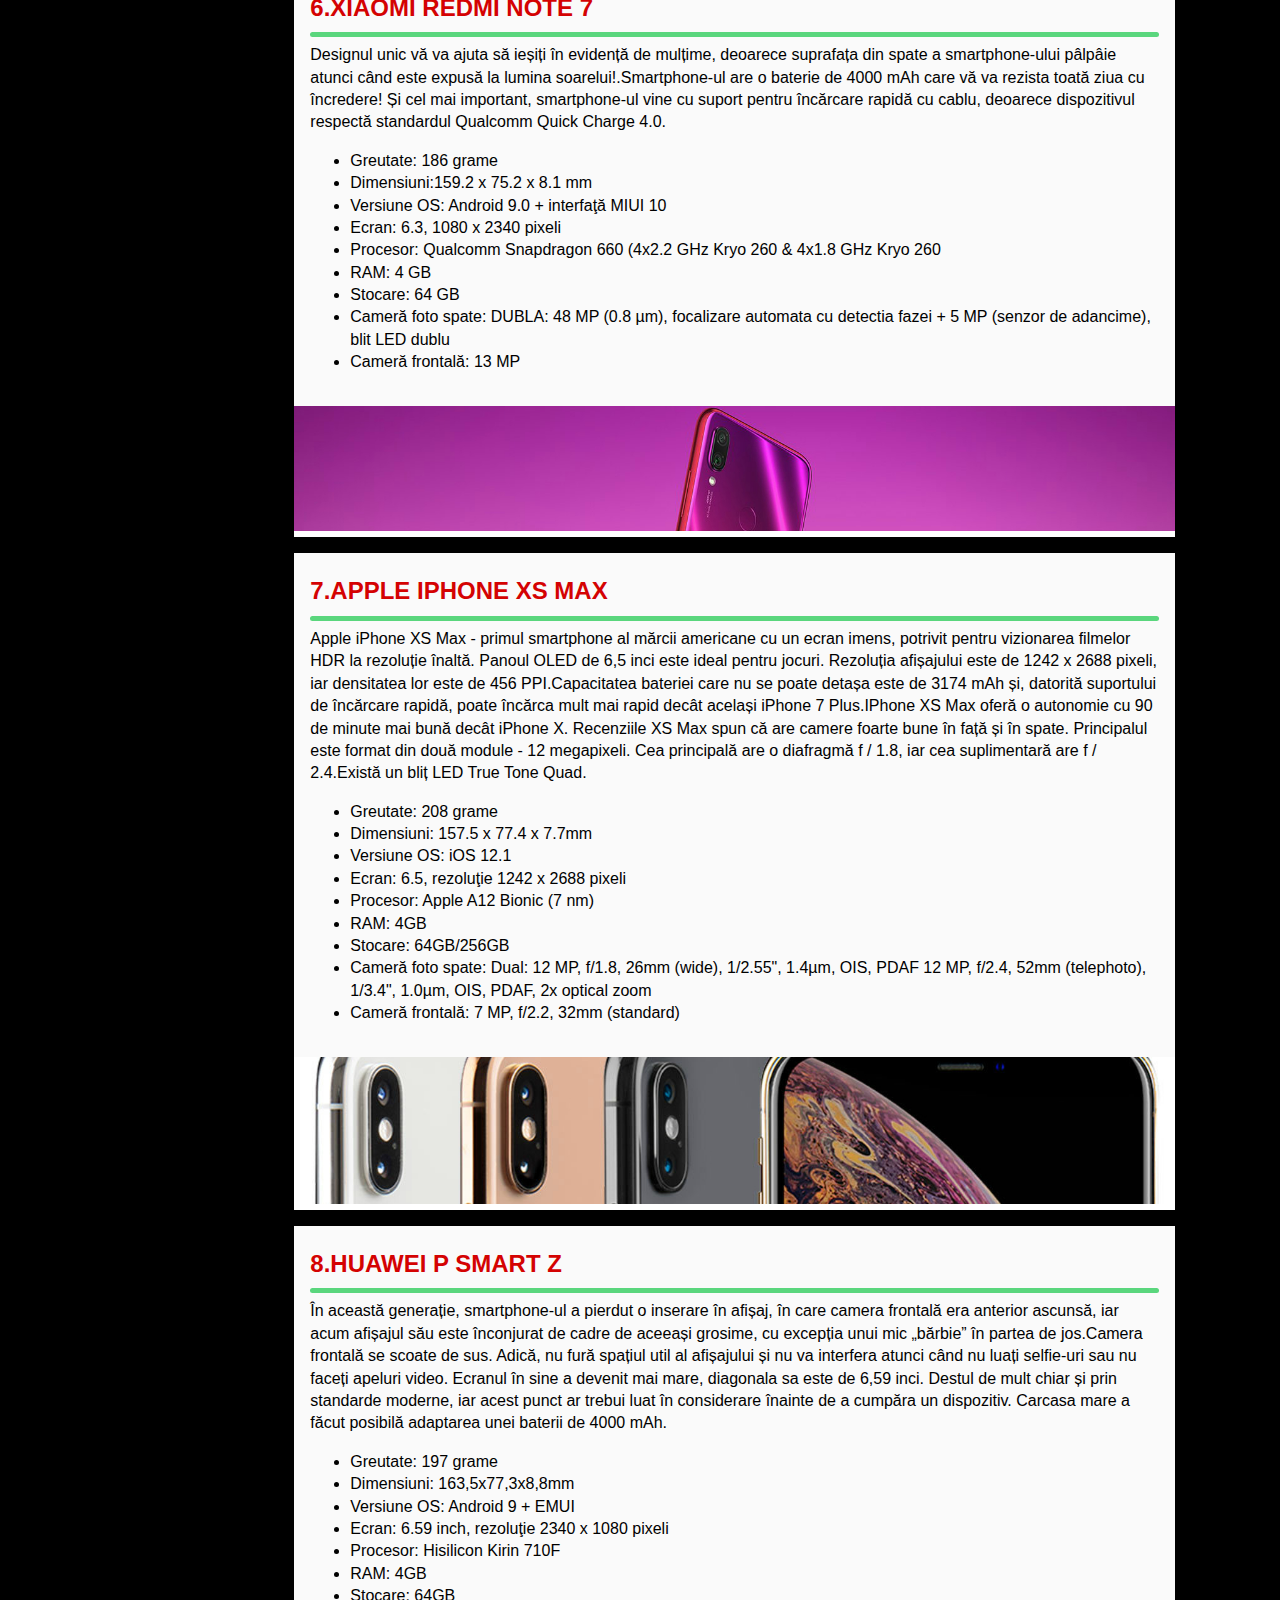
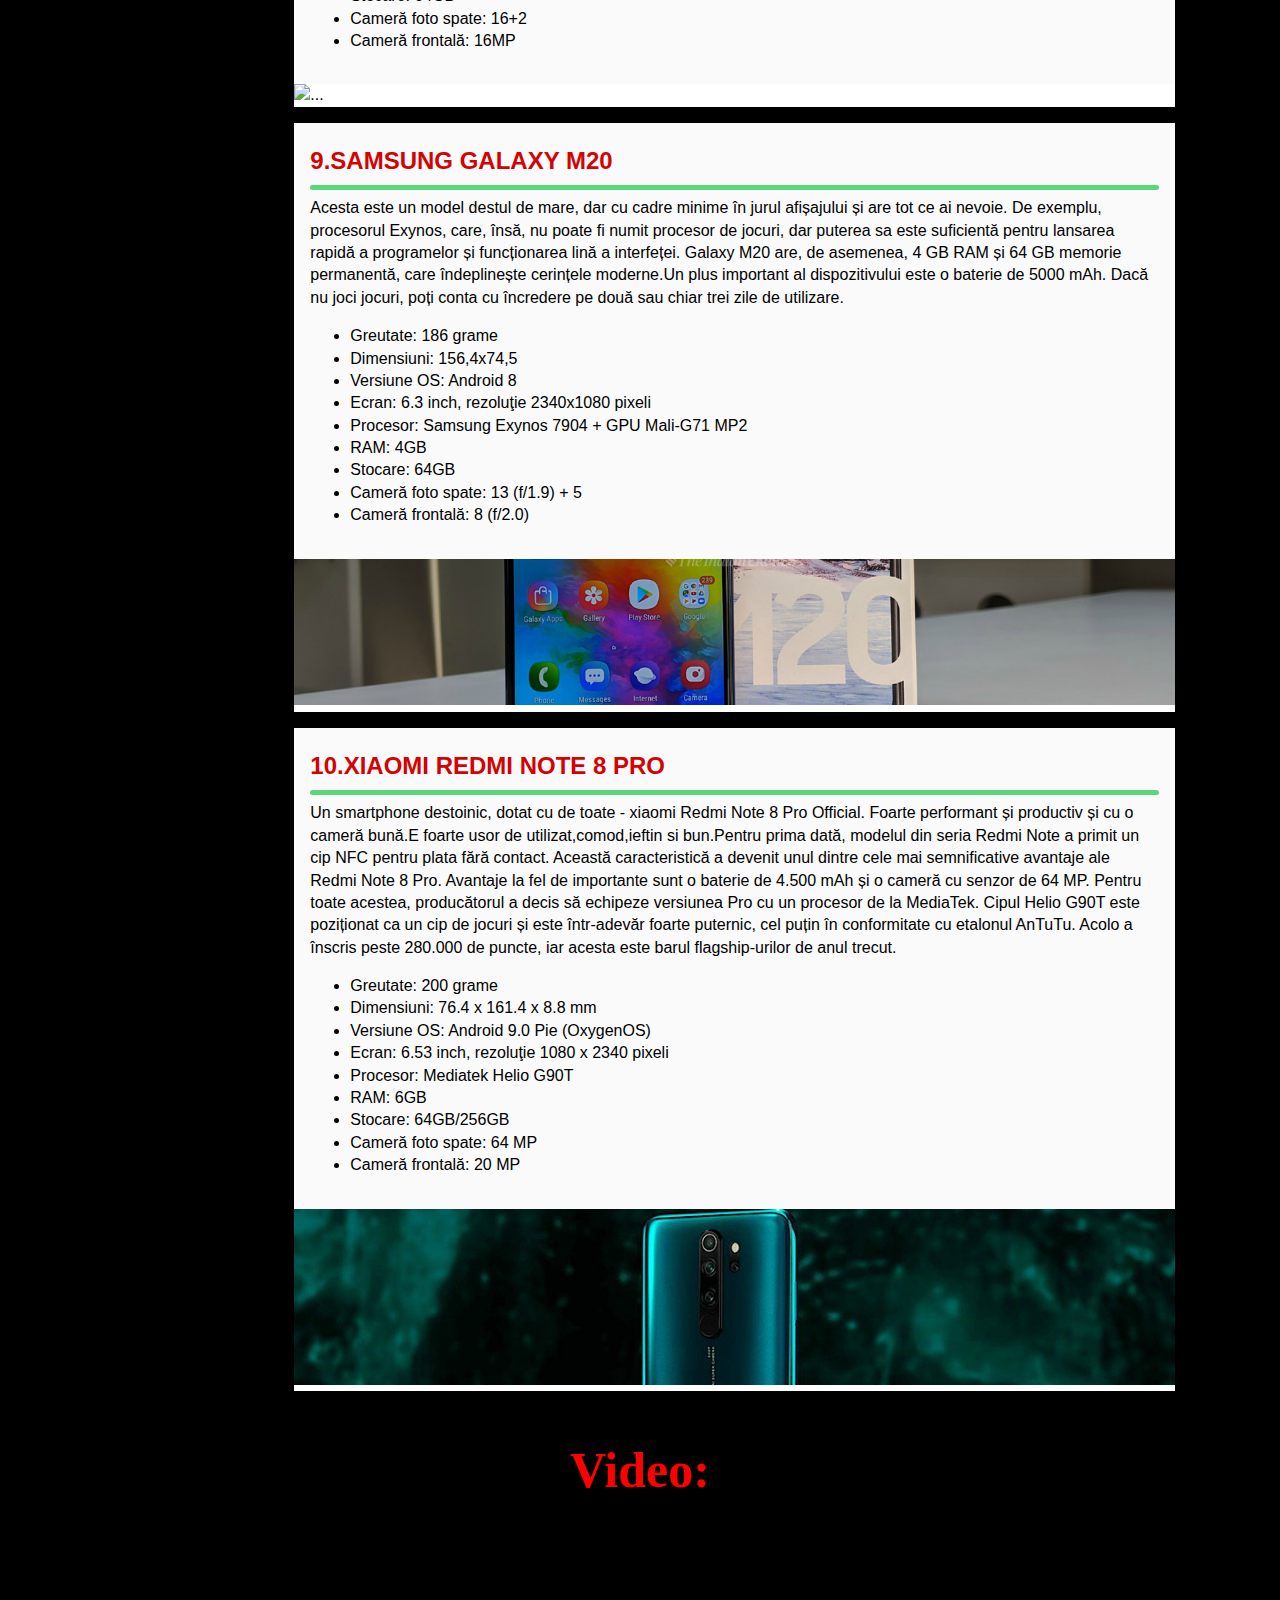
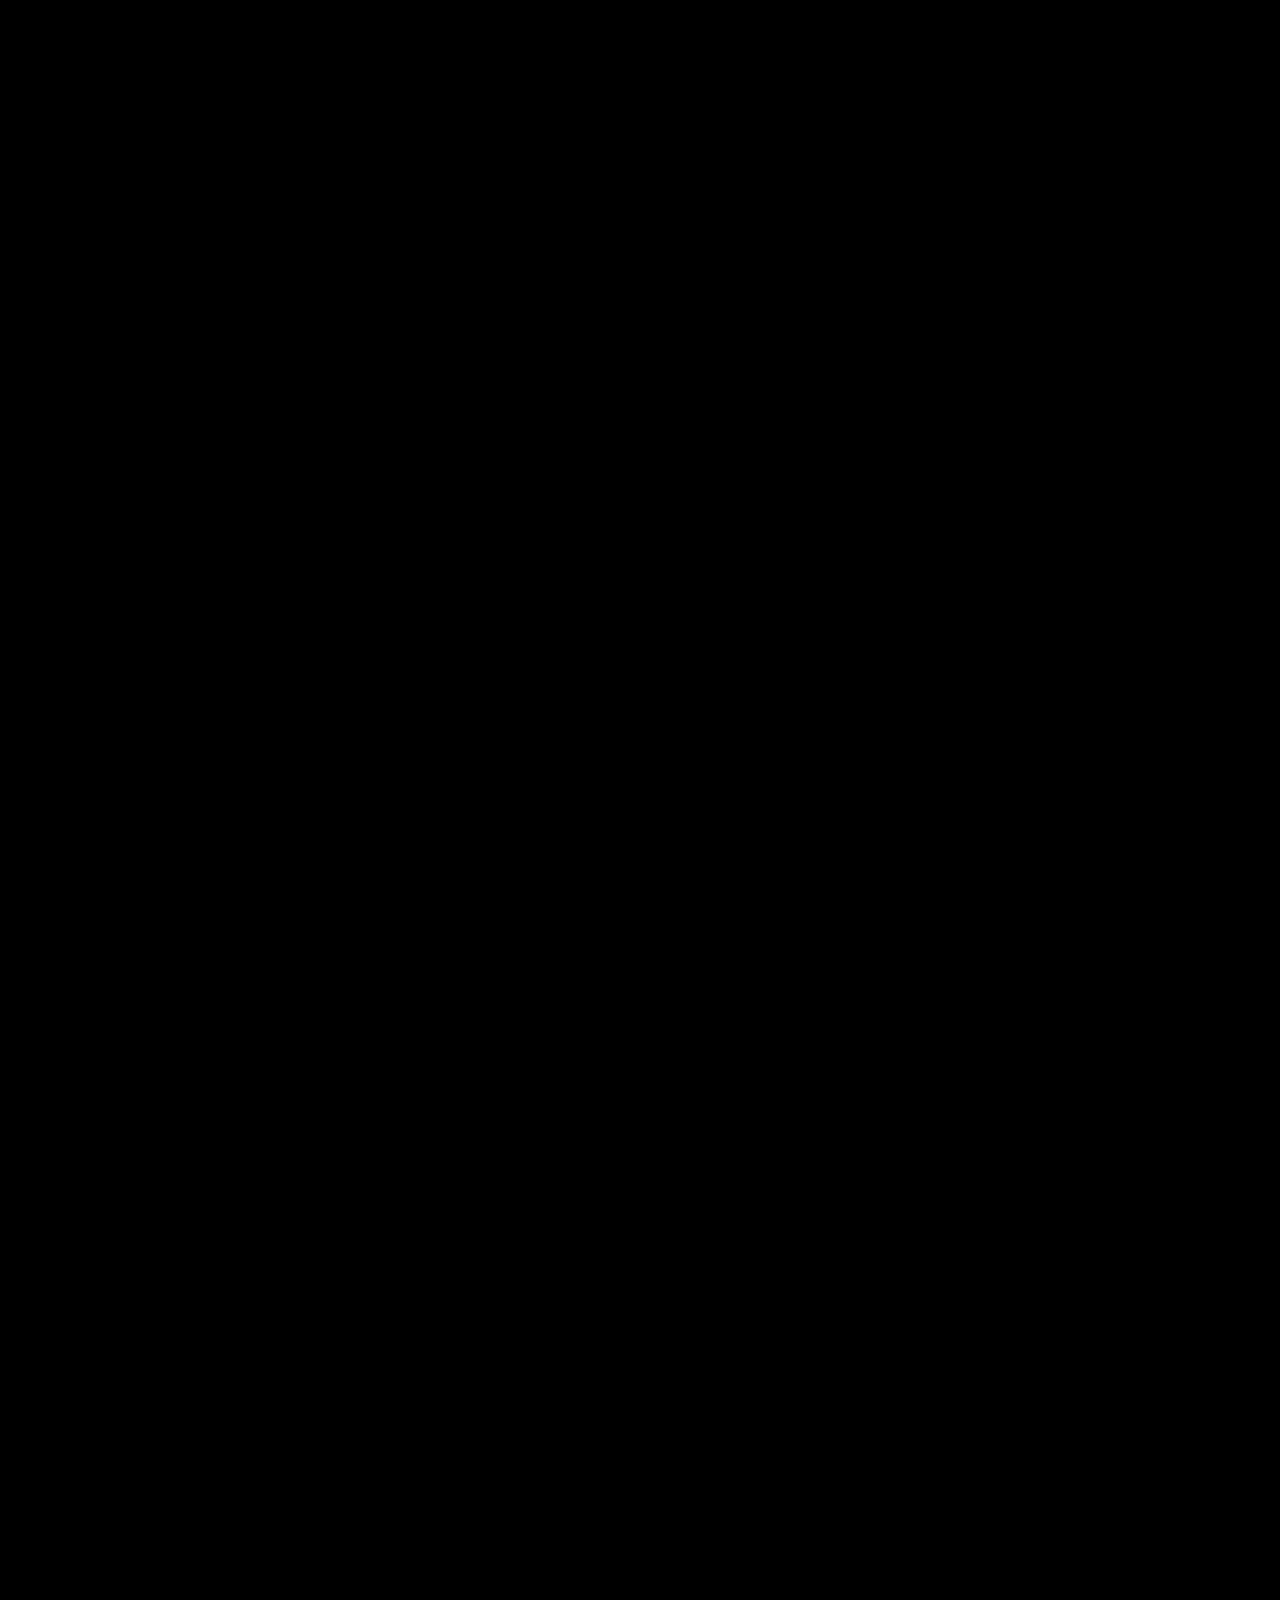
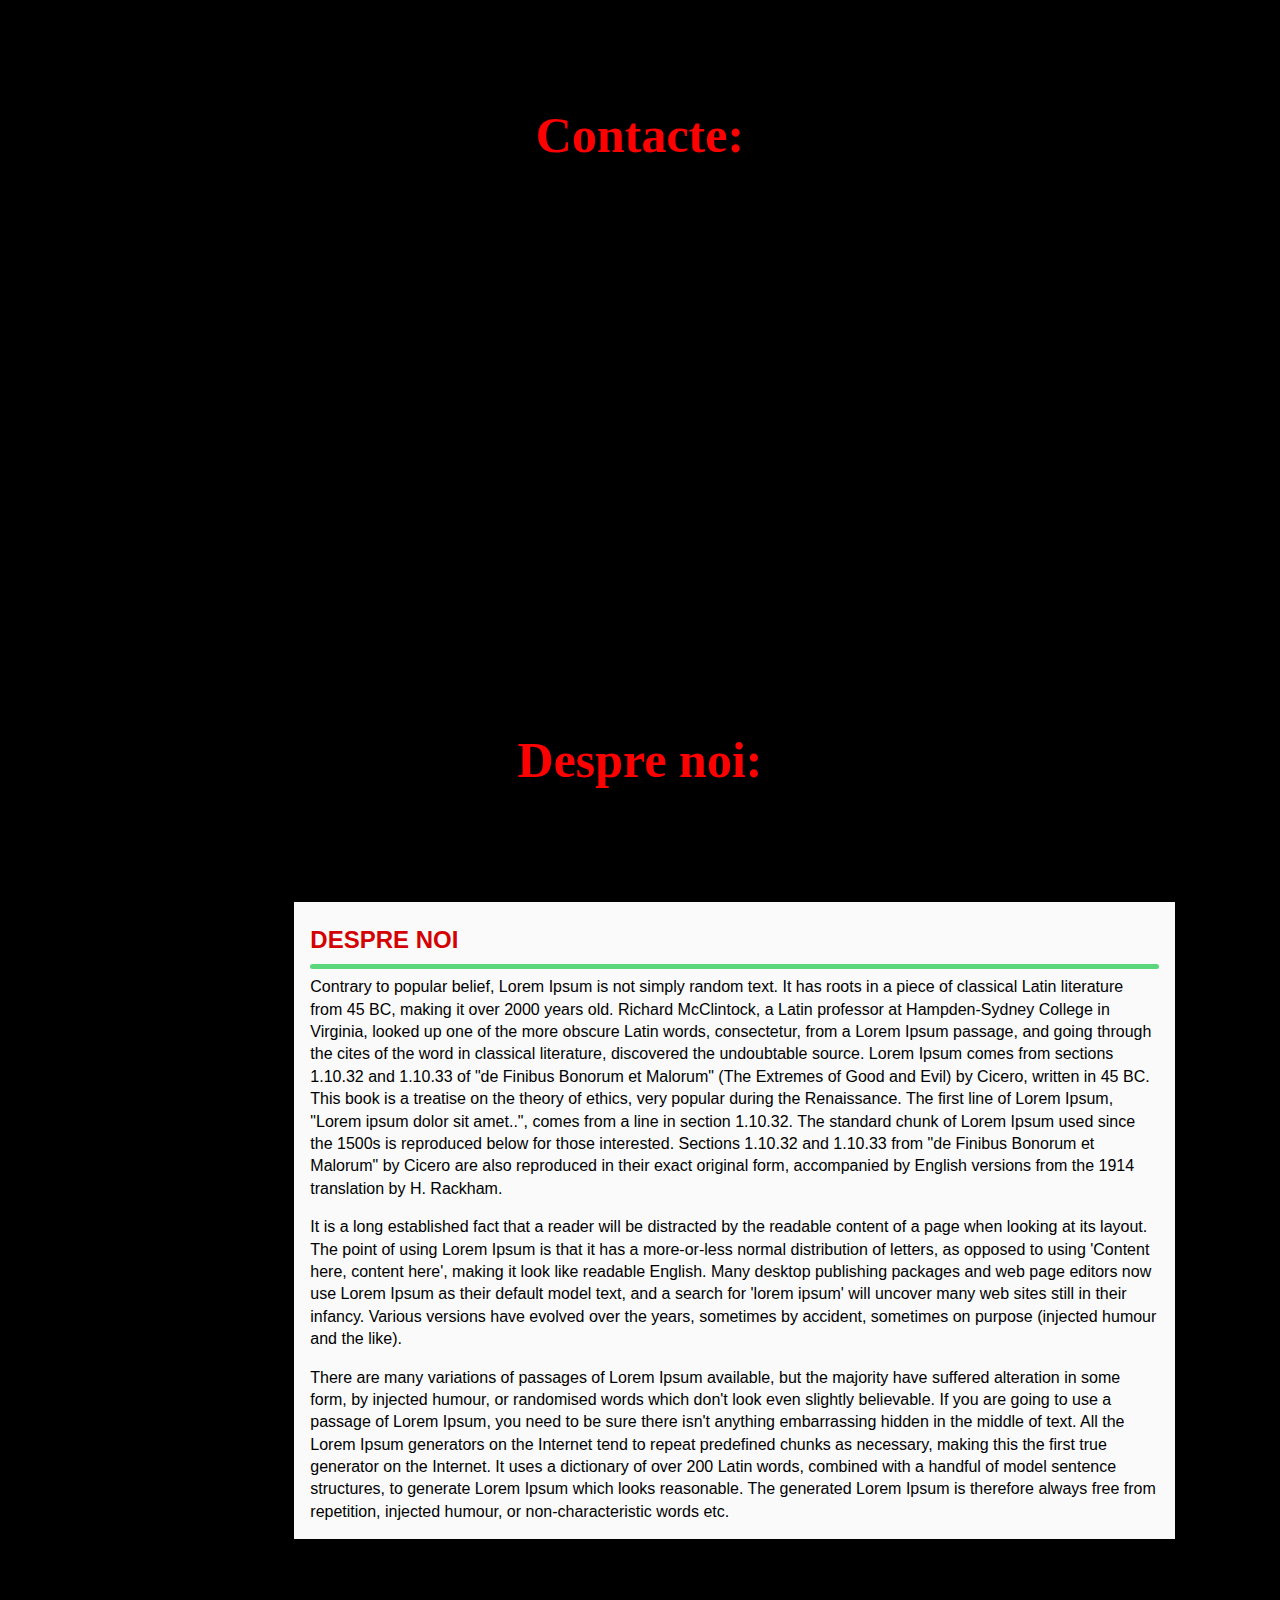
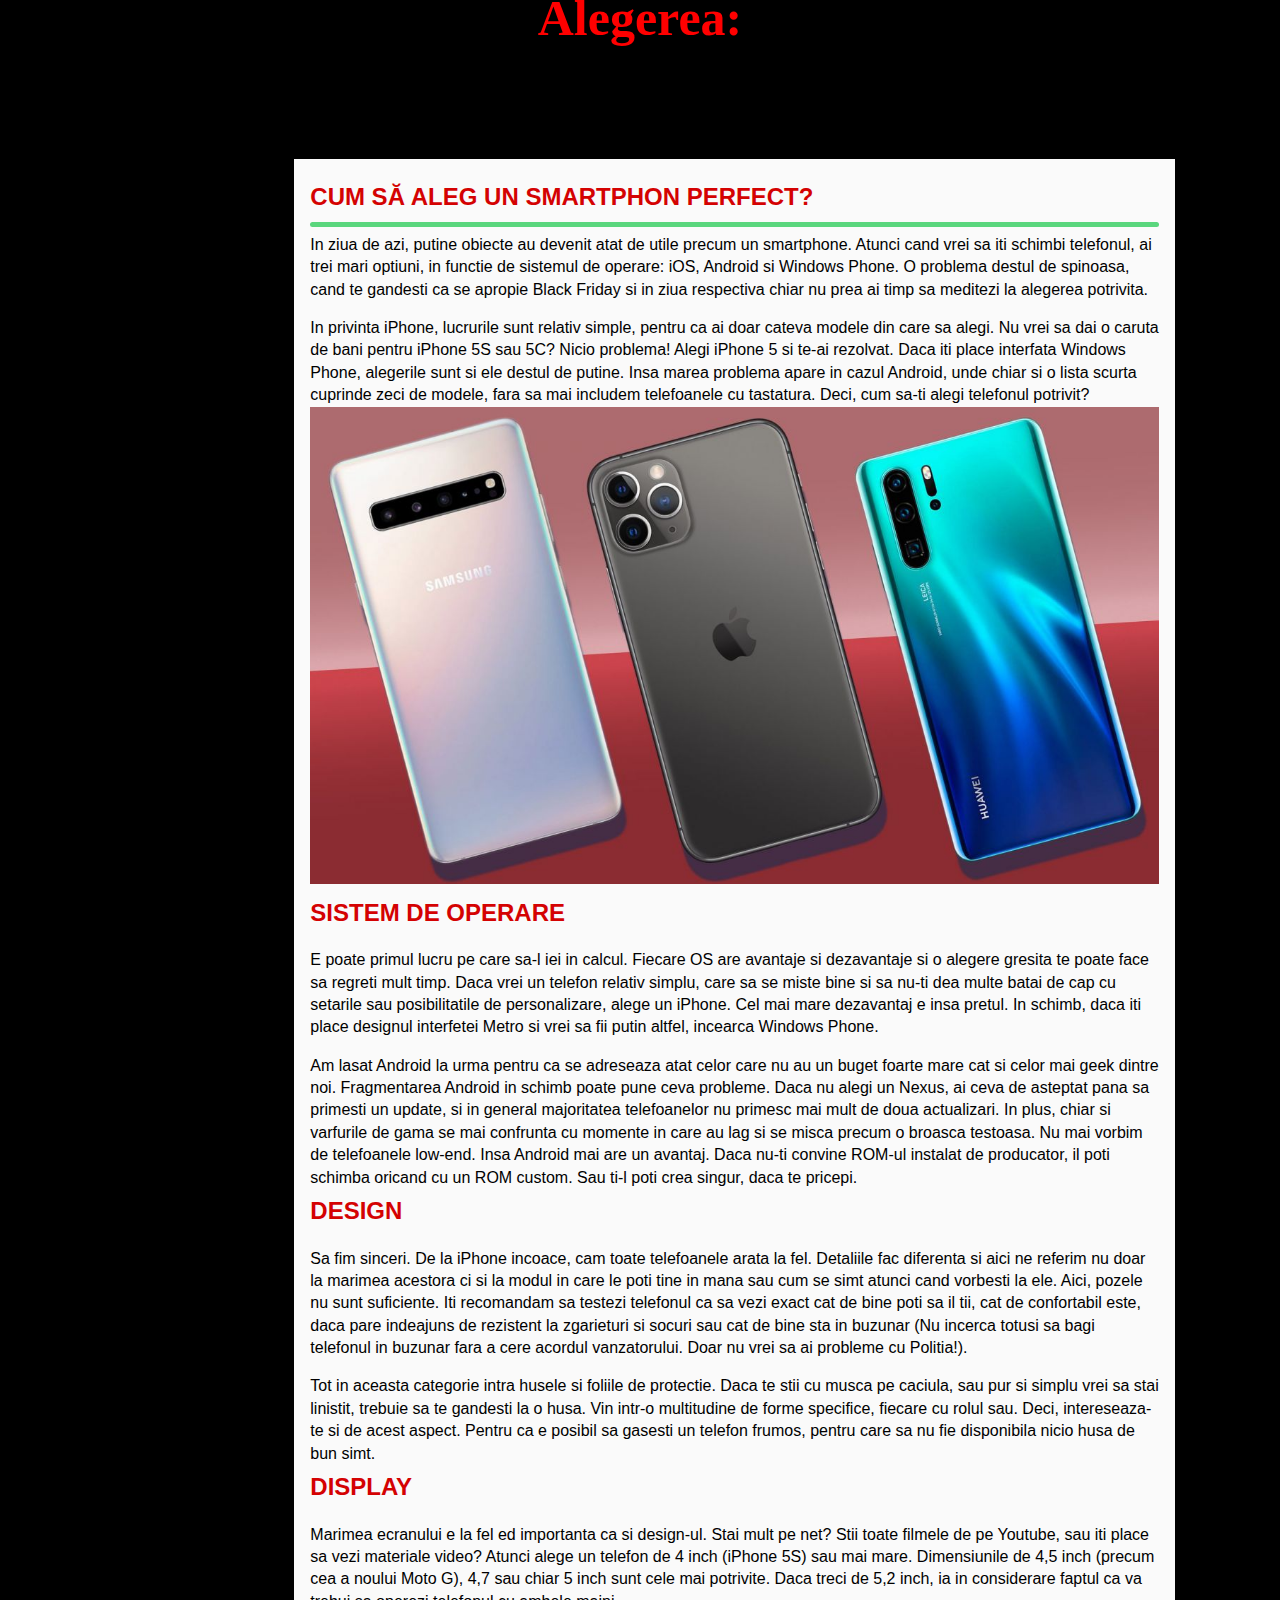
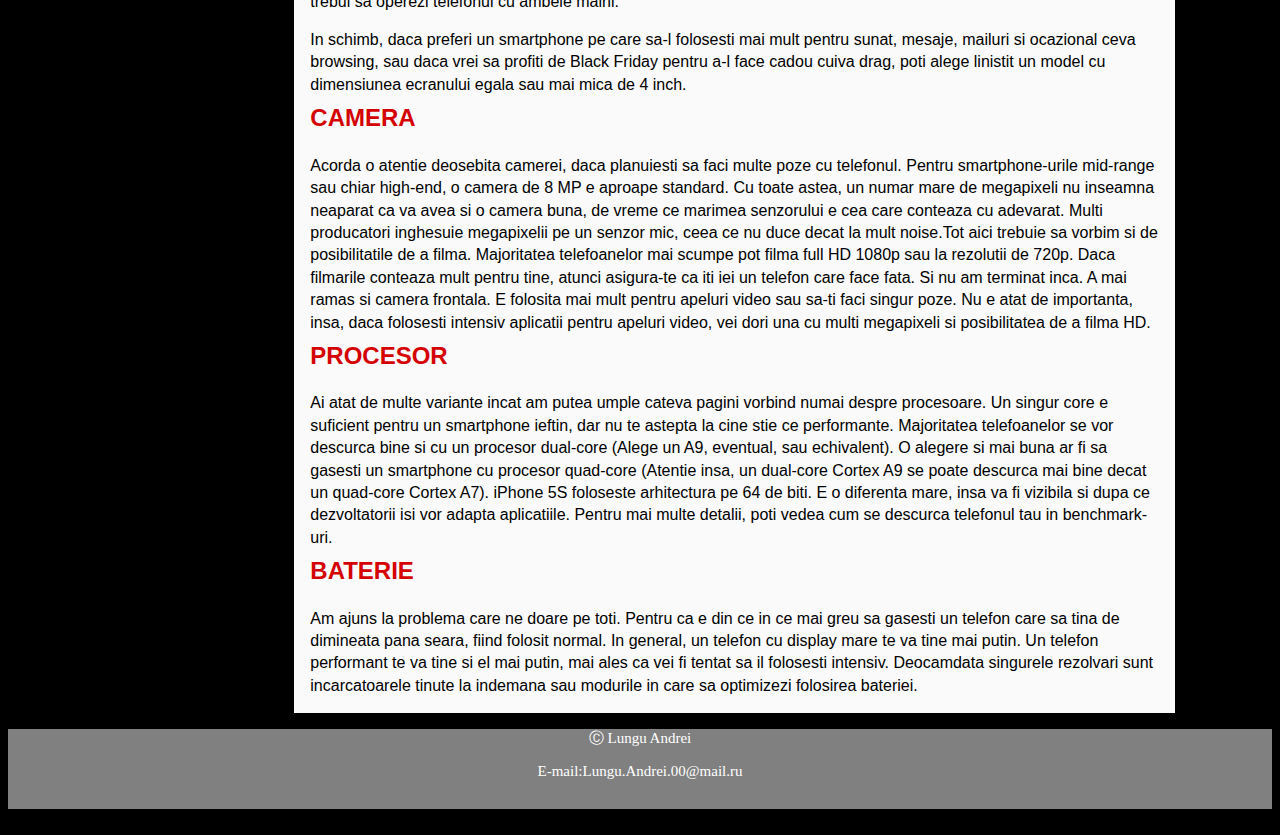
==== commit b047102a: "Landing Verisunea Finala" ====
--- a/WEB Phone (Landing)/Acasă.html
+++ b/WEB Phone (Landing)/Acasă.html
@@ -25,7 +25,7 @@
       </nav>
 
     <header>
-        <img src="IMG/logo.png">
+        <img src="IMG/logo.png" alt="...">
         <h1>Cele mai bune telefoane în 2k20 - Top 10 Recomandari:</h1>
     </header>
 
@@ -37,7 +37,7 @@
 
         <div class="blog-card">
             <div class="meta">
-                <img class="photo" src="IMG/p20.jpg">
+                <img class="photo" src="IMG/p20.jpg" alt="...">
             </div>
 
             <div class="description">
@@ -59,7 +59,7 @@
 
         <div class="blog-card">
             <div class="meta">
-                <img class="photo" src="IMG/s10+.jpg">
+                <img class="photo" src="IMG/s10+.jpg" alt="...">
             </div>
             <div class="description">
                 <h2>2.Samsung Galaxy S10 Plus</h2>
@@ -78,7 +78,7 @@
         </div>
         <div class="blog-card">
             <div class="meta">
-                <img class="photo" src="IMG/3xl.jpg">
+                <img class="photo" src="IMG/3xl.jpg" alt="...">
             </div>
             <div class="description">
                 <h2>3.GOOGLE PIXEL 3 XL</h2>
@@ -98,7 +98,7 @@
         </div>
         <div class="blog-card">
             <div class="meta">
-                <img class="photo" src="IMG/mi 9.jpg">
+                <img class="photo" src="IMG/mi9.jpg" alt="...">
             </div>
             <div class="description">
                 <h2>4.Xiaomi Mi 9</h2>
@@ -118,7 +118,7 @@
         </div>
         <div class="blog-card">
             <div class="meta">
-                <img class="photo" src="IMG/6T.jpg">
+                <img class="photo" src="IMG/6T.jpg" alt="...">
             </div>
             <div class="description">
                 <h2>5.OnePlus 6T</h2>
@@ -138,7 +138,7 @@
         </div>
         <div class="blog-card">
             <div class="meta">
-                <img class="photo" src="IMG/note 7.jpg">
+                <img class="photo" src="IMG/note7.jpg" alt="...">
             </div>
             <div class="description">
                 <h2>6.Xiaomi Redmi Note 7</h2>
@@ -158,7 +158,7 @@
         </div>
         <div class="blog-card">
             <div class="meta">
-                <img class="photo" src="IMG/XS Max.jpg">
+                <img class="photo" src="IMG/XSMax.jpg" alt="...">
             </div>
             <div class="description">
                 <h2>7.Apple iPhone Xs Max</h2>
@@ -178,7 +178,7 @@
         </div>
         <div class="blog-card">
             <div class="meta">
-                <img class="photo" src="IMG/smart Z.jpg">
+                <img class="photo" src="IMG/smartZ.jpg" alt="...">
             </div>
             <div class="description">
                 <h2>8.HUAWEI P smart Z</h2>
@@ -198,7 +198,7 @@
         </div>
         <div class="blog-card">
             <div class="meta">
-                <img class="photo" src="IMG/M20.jpg">
+                <img class="photo" src="IMG/M20.jpg" alt="...">
             </div>
             <div class="description">
                 <h2>9.Samsung Galaxy M20</h2>
@@ -218,7 +218,7 @@
         </div>
         <div class="blog-card">
             <div class="meta">
-                <img class="photo" src="IMG/8 pro.jpg">
+                <img class="photo" src="IMG/8pro.jpg" alt="...">
             </div>
             <div class="description">
                 <h2>10.Xiaomi Redmi Note 8 Pro</h2>
@@ -236,12 +236,17 @@
                 </ul>
             </div>
         </div>
+
     </section>
+
     <header>
         <h1>Video:</h1>
     </header>
+
     <section class="video" id="Video">
+
         <ul class="video-gallery">
+
             <li>
                 <iframe width="100%" height="315" src="https://www.youtube.com/embed/7SB5eKrwXnU" frameborder="0" allow="accelerometer; autoplay; encrypted-media; gyroscope; picture-in-picture" allowfullscreen></iframe>
             </li>
@@ -281,18 +286,20 @@
             <li>
                 <iframe width="100%" height="315" src="https://www.youtube.com/embed/AkDfh_RG0F0" frameborder="0" allow="accelerometer; autoplay; encrypted-media; gyroscope; picture-in-picture" allowfullscreen></iframe>
             </li>
+        </ul>
+
     </section>
-
     <header>
         <h1>Contacte:</h1>
     </header>
+
     <section class="contacte" id="Contact">
     <iframe src="https://www.google.com/maps/embed?pb=!1m14!1m12!1m3!1d36710.46750896094!2d27.891060449999998!3d47.7612147!2m3!1f0!2f0!3f0!3m2!1i1024!2i768!4f13.1!5e1!3m2!1sru!2s!4v1577443074188!5m2!1sru!2s" width="100%" height="500px" frameborder="0" style="border:0;" allowfullscreen=""></iframe>
 </section>
 
-<header>
-    <h1>Despre noi:</h1>
-</header>
+    <header>
+        <h1>Despre noi:</h1>
+    </header>
 
 <section class="desprenoi" id="Despre noi">
 
@@ -310,9 +317,10 @@
 
 </section>
 
-<header>
-    <h1>Alegerea:</h1>
-</header>
+    <header>
+        <h1>Alegerea:</h1>
+    </header>
+
 <section class="alegerea" id="Alegerea">
 
     <div class="blog-card">
@@ -323,7 +331,7 @@
             <h2>Cum să aleg un smartphon perfect?</h2>
             <p>In ziua de azi, putine obiecte au devenit atat de utile precum un smartphone. Atunci cand vrei sa iti schimbi telefonul, ai trei mari optiuni, in functie de sistemul de operare: iOS, Android si Windows Phone. O problema destul de spinoasa, cand te gandesti ca se apropie Black Friday si in ziua respectiva chiar nu prea ai timp sa meditezi la alegerea potrivita.</p>
             <p>In privinta iPhone, lucrurile sunt relativ simple, pentru ca ai doar cateva modele din care sa alegi. Nu vrei sa dai o caruta de bani pentru iPhone 5S sau 5C? Nicio problema! Alegi iPhone 5 si te-ai rezolvat. Daca iti place interfata Windows Phone, alegerile sunt si ele destul de putine. Insa marea problema apare in cazul Android, unde chiar si o lista scurta cuprinde zeci de modele, fara sa mai includem telefoanele cu tastatura. Deci, cum sa-ti alegi telefonul potrivit?</p>
-            <img class="photo" src="IMG/bak.jpg">
+            <img class="photo" src="IMG/bak.jpg" alt="...">
             <h2>SISTEM DE OPERARE</h2>
             <p>E poate primul lucru pe care sa-l iei in calcul. Fiecare OS are avantaje si dezavantaje si o alegere gresita te poate face sa regreti mult timp. Daca vrei un telefon relativ simplu, care sa se miste bine si sa nu-ti dea multe batai de cap cu setarile sau posibilitatile de personalizare, alege un iPhone. Cel mai mare dezavantaj e insa pretul. In schimb, daca iti place designul interfetei Metro si vrei sa fii putin altfel, incearca Windows Phone.</p>
             <p>Am lasat Android la urma pentru ca se adreseaza atat celor care nu au un buget foarte mare cat si celor mai geek dintre noi. Fragmentarea Android in schimb poate pune ceva probleme. Daca nu alegi un Nexus, ai ceva de asteptat pana sa primesti un update, si in general majoritatea telefoanelor nu primesc mai mult de doua actualizari. In plus, chiar si varfurile de gama se mai confrunta cu momente in care au lag si se misca precum o broasca testoasa. Nu mai vorbim de telefoanele low-end. Insa Android mai are un avantaj. Daca nu-ti convine ROM-ul instalat de producator, il poti schimba oricand cu un ROM custom. Sau ti-l poti crea singur, daca te pricepi.</p>
@@ -351,8 +359,8 @@
 </footer>
 
 <script src="https://ajax.googleapis.com/ajax/libs/jquery/3.4.1/jquery.min.js"></script>
-<script type="text/javascript" src="js/main.js"></script>
-<script type="text/javascript" src="js/menu.js"></script>
+<script src="js/main.js"></script>
+<script src="js/menu.js"></script>
 
 </body>
 
--- a/WEB Phone (Landing)/Css/menu.css
+++ b/WEB Phone (Landing)/Css/menu.css
@@ -18,8 +18,7 @@
 
 .menu li a {
   font-family: 'Open Sans', sans-serif;
-  font-weight: 400;
-  text-transform: uppercase;
+  font-weight: 750;
   text-decoration: none;
   color: rgb(5, 113, 236);
   margin: 0 15px;
